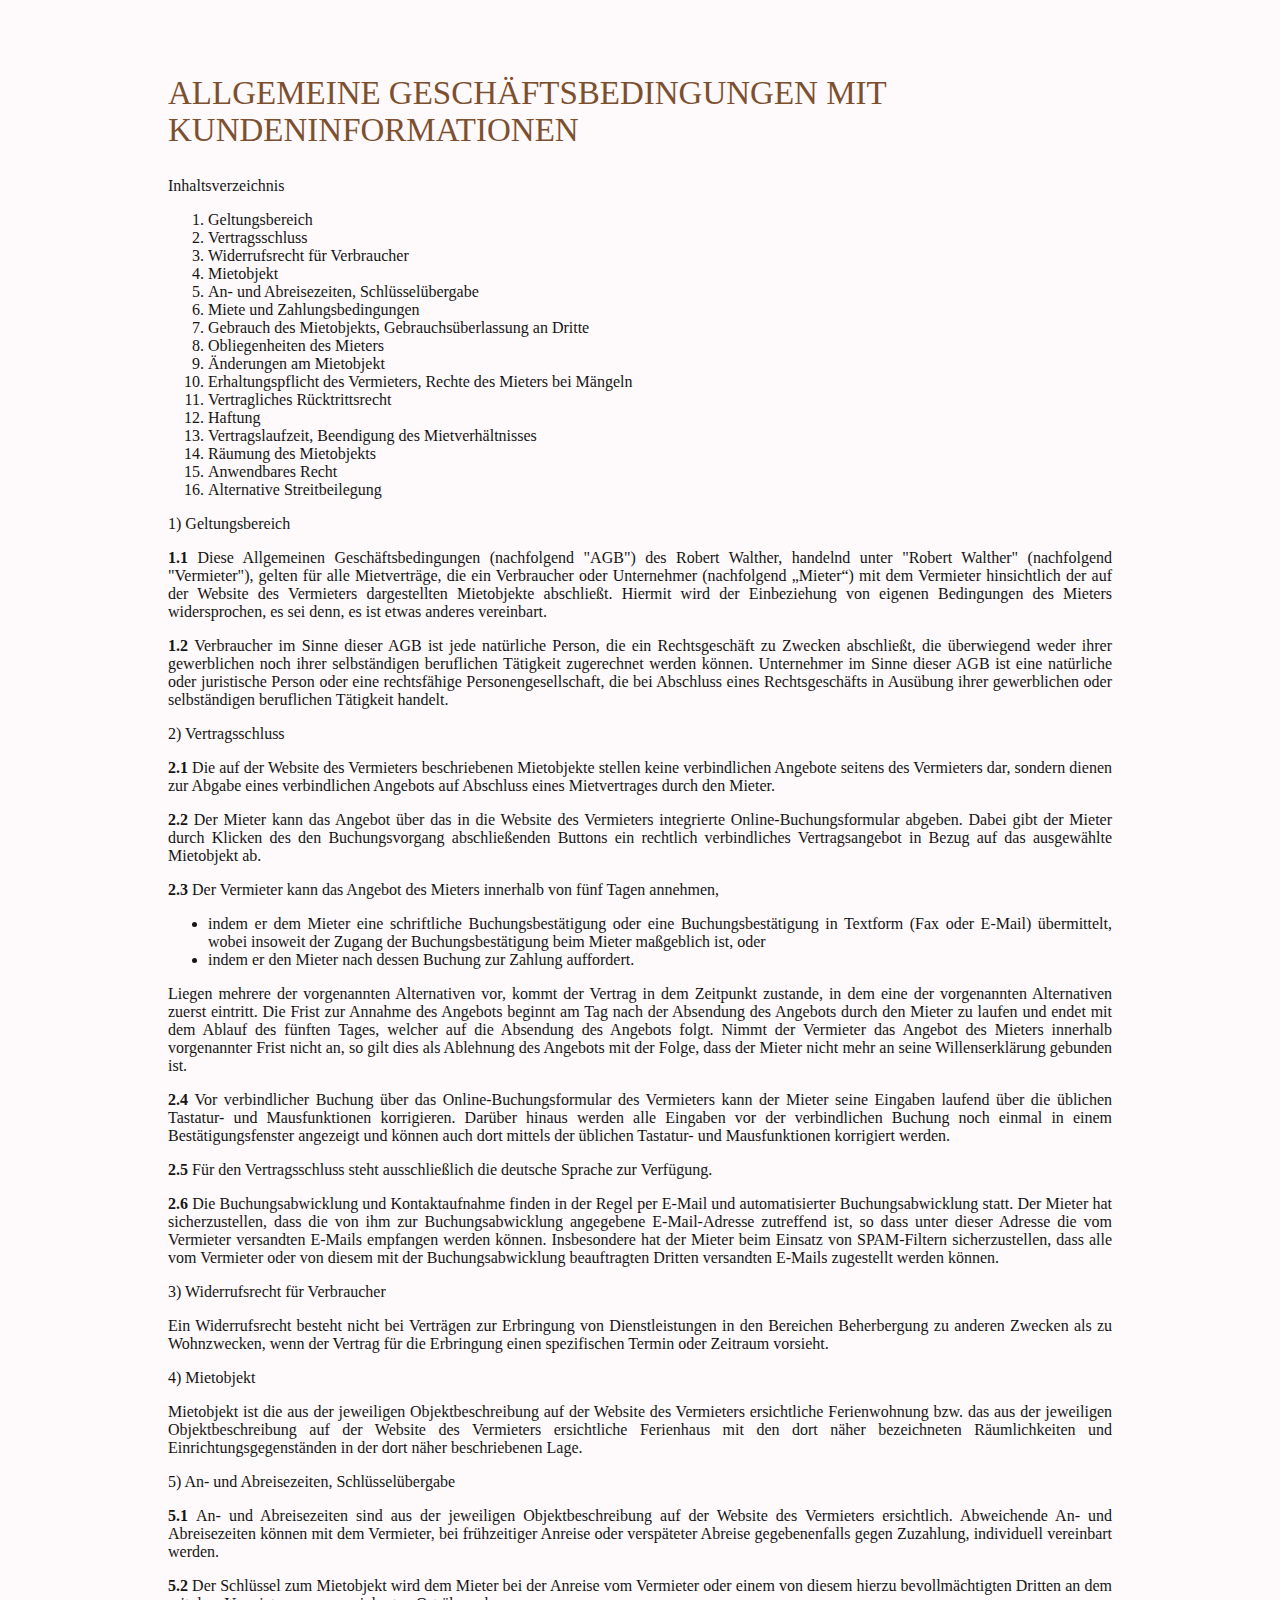
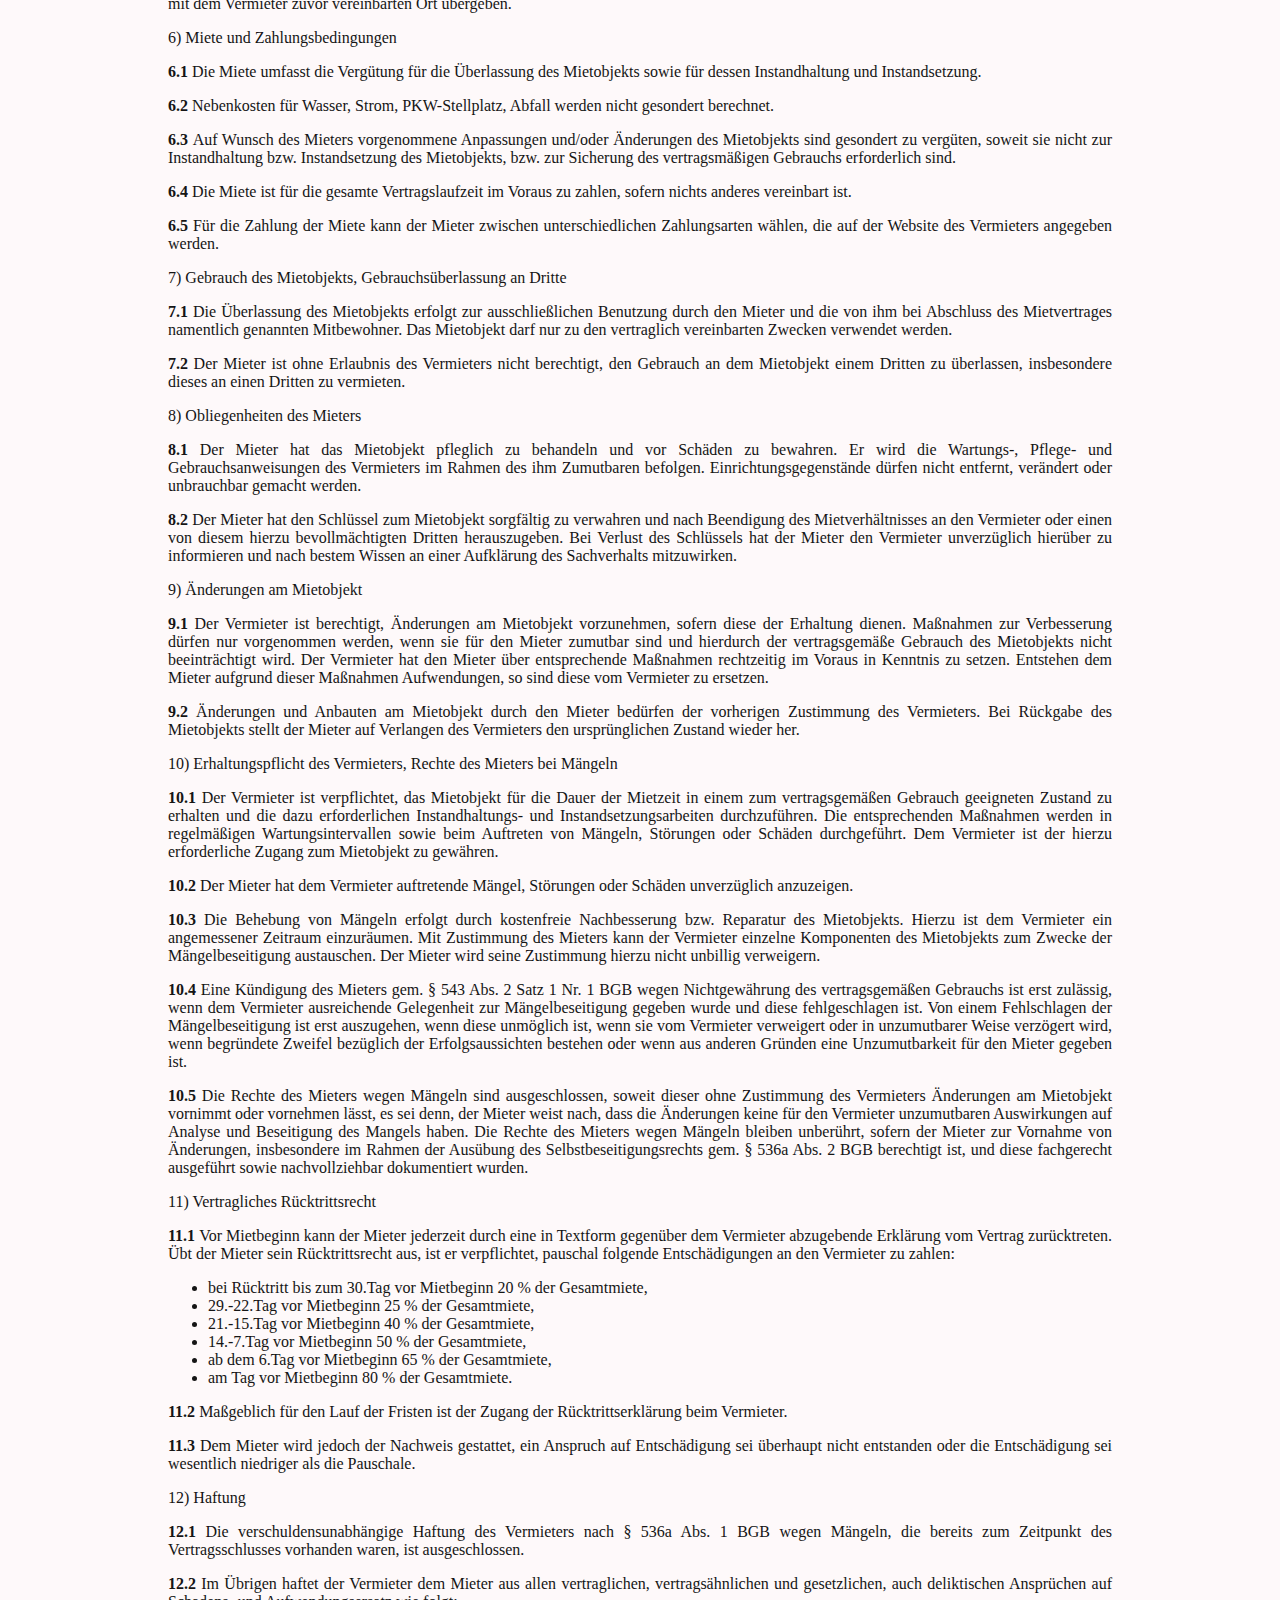
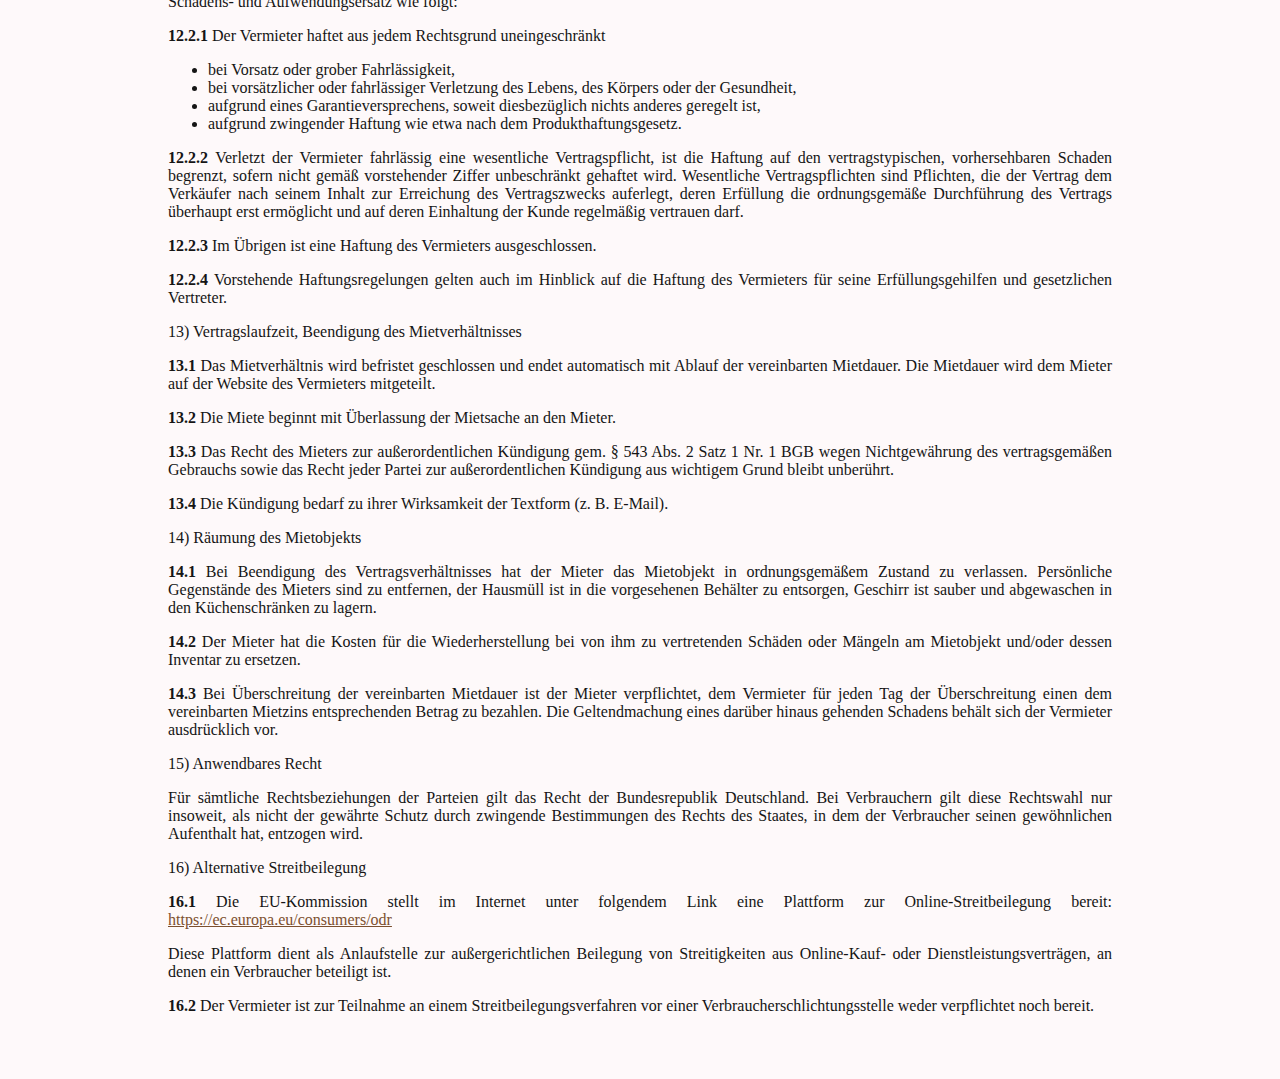
==== AGB.html @ 433ab7f6 "Add files via upload" ====
<!DOCTYPE html>
<html lang="de">
    <head>
        <title data-rh="true">AGB</title>
                        
        <style>.jss17{position:relative;box-sizing:border-box;padding-top:16px;padding-left:8px;padding-right:8px;padding-bottom:16px}.jss17:empty{padding-top:0;padding-left:0;padding-right:0;padding-bottom:0}@media (max-width:767.95px){.jss19{flex-grow:0;max-width:8.333333%;flex-basis:8.333333%}}@media (max-width:767.95px){.jss20{flex-grow:0;max-width:16.666667%;flex-basis:16.666667%}}@media (max-width:767.95px){.jss21{flex-grow:0;max-width:25%;flex-basis:25%}}@media (max-width:767.95px){.jss22{flex-grow:0;max-width:33.333333%;flex-basis:33.333333%}}@media (max-width:767.95px){.jss23{flex-grow:0;max-width:41.666667%;flex-basis:41.666667%}}@media (max-width:767.95px){.jss24{flex-grow:0;max-width:50%;flex-basis:50%}}@media (max-width:767.95px){.jss25{flex-grow:0;max-width:58.333333%;flex-basis:58.333333%}}@media (max-width:767.95px){.jss26{flex-grow:0;max-width:66.666667%;flex-basis:66.666667%}}@media (max-width:767.95px){.jss27{flex-grow:0;max-width:75%;flex-basis:75%}}@media (max-width:767.95px){.jss28{flex-grow:0;max-width:83.333333%;flex-basis:83.333333%}}@media (max-width:767.95px){.jss29{flex-grow:0;max-width:91.666667%;flex-basis:91.666667%}}@media (max-width:767.95px){.jss30{flex-grow:0;max-width:100%;flex-basis:100%}}@media (min-width:768px) and (max-width:1023.95px){.jss31{flex-grow:0;max-width:8.333333%;flex-basis:8.333333%}}@media (min-width:768px) and (max-width:1023.95px){.jss32{flex-grow:0;max-width:16.666667%;flex-basis:16.666667%}}@media (min-width:768px) and (max-width:1023.95px){.jss33{flex-grow:0;max-width:25%;flex-basis:25%}}@media (min-width:768px) and (max-width:1023.95px){.jss34{flex-grow:0;max-width:33.333333%;flex-basis:33.333333%}}@media (min-width:768px) and (max-width:1023.95px){.jss35{flex-grow:0;max-width:41.666667%;flex-basis:41.666667%}}@media (min-width:768px) and (max-width:1023.95px){.jss36{flex-grow:0;max-width:50%;flex-basis:50%}}@media (min-width:768px) and (max-width:1023.95px){.jss37{flex-grow:0;max-width:58.333333%;flex-basis:58.333333%}}@media (min-width:768px) and (max-width:1023.95px){.jss38{flex-grow:0;max-width:66.666667%;flex-basis:66.666667%}}@media (min-width:768px) and (max-width:1023.95px){.jss39{flex-grow:0;max-width:75%;flex-basis:75%}}@media (min-width:768px) and (max-width:1023.95px){.jss40{flex-grow:0;max-width:83.333333%;flex-basis:83.333333%}}@media (min-width:768px) and (max-width:1023.95px){.jss41{flex-grow:0;max-width:91.666667%;flex-basis:91.666667%}}@media (min-width:768px) and (max-width:1023.95px){.jss42{flex-grow:0;max-width:100%;flex-basis:100%}}@media (min-width:1024px){.jss43{flex-grow:0;max-width:8.333333%;flex-basis:8.333333%}}@media (min-width:1024px){.jss44{flex-grow:0;max-width:16.666667%;flex-basis:16.666667%}}@media (min-width:1024px){.jss45{flex-grow:0;max-width:25%;flex-basis:25%}}@media (min-width:1024px){.jss46{flex-grow:0;max-width:33.333333%;flex-basis:33.333333%}}@media (min-width:1024px){.jss47{flex-grow:0;max-width:41.666667%;flex-basis:41.666667%}}@media (min-width:1024px){.jss48{flex-grow:0;max-width:50%;flex-basis:50%}}@media (min-width:1024px){.jss49{flex-grow:0;max-width:58.333333%;flex-basis:58.333333%}}@media (min-width:1024px){.jss50{flex-grow:0;max-width:66.666667%;flex-basis:66.666667%}}@media (min-width:1024px){.jss51{flex-grow:0;max-width:75%;flex-basis:75%}}@media (min-width:1024px){.jss52{flex-grow:0;max-width:83.333333%;flex-basis:83.333333%}}@media (min-width:1024px){.jss53{flex-grow:0;max-width:91.666667%;flex-basis:91.666667%}}@media (min-width:1024px){.jss54{flex-grow:0;max-width:100%;flex-basis:100%}}@media (min-width:0px) and (max-width:767.95px){.jss55{width:100%}}@media (min-width:0px) and (max-width:767.95px){.jss56{width:100%;margin-top:32px}}@media (min-width:768px) and (max-width:1023.95px){.jss56{margin-top:32px}}@media (min-width:0px) and (max-width:767.95px){.jss66{width:100%}}.jss68{display:flex;justify-content:center}@media (min-width:0px) and (max-width:767.95px){.jss68{width:100%;position:static}}@media (min-width:768px) and (max-width:1023.95px){.jss68{position:static}}@media (min-width:0px) and (max-width:767.95px){.jss103{width:100%}}@media (min-width:0px) and (max-width:767.95px){.jss109{width:100%}}@media (min-width:0px) and (max-width:767.95px){.jss112{width:100%}}.jss127{position:relative;box-sizing:border-box;padding-top:16px;padding-left:8px;padding-right:8px;padding-bottom:16px}.jss127:empty{padding-top:0;padding-left:0;padding-right:0;padding-bottom:0}@media (max-width:767.95px){.jss129{flex-grow:0;max-width:8.333333%;flex-basis:8.333333%}}@media (max-width:767.95px){.jss130{flex-grow:0;max-width:16.666667%;flex-basis:16.666667%}}@media (max-width:767.95px){.jss131{flex-grow:0;max-width:25%;flex-basis:25%}}@media (max-width:767.95px){.jss132{flex-grow:0;max-width:33.333333%;flex-basis:33.333333%}}@media (max-width:767.95px){.jss133{flex-grow:0;max-width:41.666667%;flex-basis:41.666667%}}@media (max-width:767.95px){.jss134{flex-grow:0;max-width:50%;flex-basis:50%}}@media (max-width:767.95px){.jss135{flex-grow:0;max-width:58.333333%;flex-basis:58.333333%}}@media (max-width:767.95px){.jss136{flex-grow:0;max-width:66.666667%;flex-basis:66.666667%}}@media (max-width:767.95px){.jss137{flex-grow:0;max-width:75%;flex-basis:75%}}@media (max-width:767.95px){.jss138{flex-grow:0;max-width:83.333333%;flex-basis:83.333333%}}@media (max-width:767.95px){.jss139{flex-grow:0;max-width:91.666667%;flex-basis:91.666667%}}@media (max-width:767.95px){.jss140{flex-grow:0;max-width:100%;flex-basis:100%}}@media (min-width:768px) and (max-width:1023.95px){.jss141{flex-grow:0;max-width:8.333333%;flex-basis:8.333333%}}@media (min-width:768px) and (max-width:1023.95px){.jss142{flex-grow:0;max-width:16.666667%;flex-basis:16.666667%}}@media (min-width:768px) and (max-width:1023.95px){.jss143{flex-grow:0;max-width:25%;flex-basis:25%}}@media (min-width:768px) and (max-width:1023.95px){.jss144{flex-grow:0;max-width:33.333333%;flex-basis:33.333333%}}@media (min-width:768px) and (max-width:1023.95px){.jss145{flex-grow:0;max-width:41.666667%;flex-basis:41.666667%}}@media (min-width:768px) and (max-width:1023.95px){.jss146{flex-grow:0;max-width:50%;flex-basis:50%}}@media (min-width:768px) and (max-width:1023.95px){.jss147{flex-grow:0;max-width:58.333333%;flex-basis:58.333333%}}@media (min-width:768px) and (max-width:1023.95px){.jss148{flex-grow:0;max-width:66.666667%;flex-basis:66.666667%}}@media (min-width:768px) and (max-width:1023.95px){.jss149{flex-grow:0;max-width:75%;flex-basis:75%}}@media (min-width:768px) and (max-width:1023.95px){.jss150{flex-grow:0;max-width:83.333333%;flex-basis:83.333333%}}@media (min-width:768px) and (max-width:1023.95px){.jss151{flex-grow:0;max-width:91.666667%;flex-basis:91.666667%}}@media (min-width:768px) and (max-width:1023.95px){.jss152{flex-grow:0;max-width:100%;flex-basis:100%}}@media (min-width:1024px){.jss153{flex-grow:0;max-width:8.333333%;flex-basis:8.333333%}}@media (min-width:1024px){.jss154{flex-grow:0;max-width:16.666667%;flex-basis:16.666667%}}@media (min-width:1024px){.jss155{flex-grow:0;max-width:25%;flex-basis:25%}}@media (min-width:1024px){.jss156{flex-grow:0;max-width:33.333333%;flex-basis:33.333333%}}@media (min-width:1024px){.jss157{flex-grow:0;max-width:41.666667%;flex-basis:41.666667%}}@media (min-width:1024px){.jss158{flex-grow:0;max-width:50%;flex-basis:50%}}@media (min-width:1024px){.jss159{flex-grow:0;max-width:58.333333%;flex-basis:58.333333%}}@media (min-width:1024px){.jss160{flex-grow:0;max-width:66.666667%;flex-basis:66.666667%}}@media (min-width:1024px){.jss161{flex-grow:0;max-width:75%;flex-basis:75%}}@media (min-width:1024px){.jss162{flex-grow:0;max-width:83.333333%;flex-basis:83.333333%}}@media (min-width:1024px){.jss163{flex-grow:0;max-width:91.666667%;flex-basis:91.666667%}}@media (min-width:1024px){.jss164{flex-grow:0;max-width:100%;flex-basis:100%}}@media (min-width:0px) and (max-width:767.95px){.jss165{width:100%}}@media (min-width:0px) and (max-width:767.95px){.jss169{width:100%}}@media (min-width:0px) and (max-width:767.95px){.jss171{width:100%}}@media (min-width:0px) and (max-width:767.95px){.jss174{width:100%}}.jss8{width:100%;position:relative;box-sizing:border-box}.jss9{max-width:960px;margin-left:auto;margin-right:auto}@media screen and (min-width:1024){.jss9{max-width:976px}.jss10{left:-8px;width:calc(100% + 16px)}.jss11{padding-left:8px;padding-right:8px}}.jss12{display:block}.jss13{display:flex;flex-wrap:wrap}.jss11{padding-left:16px;padding-right:16px}.jss15{padding:16px}@media (min-width:0px) and (max-width:767.95px){.jss67{position:static}}@media (min-width:768px) and (max-width:1023.95px){.jss67{position:static}}.jss107{padding-top:32px;padding-bottom:32px}.jss118{width:100%;position:relative;box-sizing:border-box}.jss119{max-width:960px;margin-left:auto;margin-right:auto}@media screen and (min-width:1024){.jss119{max-width:976px}.jss120{left:-8px;width:calc(100% + 16px)}.jss121{padding-left:8px;padding-right:8px}}.jss122{display:block}.jss123{display:flex;flex-wrap:wrap}.jss121{padding-left:16px;padding-right:16px}.jss125{padding:16px}@media (min-width:0px) and (max-width:767.95px){.jss125{padding-bottom:48px}}@media (min-width:768px) and (max-width:1023.95px){.jss125{padding-bottom:48px}}.jss126{justify-content:center}.jss116{color:#151515;font-size:16px;word-wrap:break-word;font-family:Poppins;font-weight:400;overflow-wrap:break-word}.jss116 a{color:#7c502f}.jss176{color:#151515;font-size:16px;word-wrap:break-word;font-family:Poppins;font-weight:400;overflow-wrap:break-word}.jss176 a{color:#7c502f}.jss65 .theming-theme-accent1{color:#473e35}.jss65 .theming-theme-accent2{color:#574533}.jss65 .theming-theme-accent3{color:#7c502f}.jss65 .theming-theme-light{color:#ee7095}.jss65 .theming-theme-dark{color:#151515}.jss65 .theming-basic-Grey{color:#777}.jss65 .theming-basic-Red{color:#e0110c}.jss65 .theming-basic-Orange{color:#e96f05}.jss65 .theming-basic-Yellow{color:#bb9500}.jss65 .theming-basic-Green{color:#258d14}.jss65 .theming-basic-Cyan{color:#00a8c7}.jss65 .theming-basic-Blue{color:#1414c9}.jss65 .theming-basic-Purple{color:#941196}.jss177 .theming-theme-accent1{color:#473e35}.jss177 .theming-theme-accent2{color:#574533}.jss177 .theming-theme-accent3{color:#7c502f}.jss177 .theming-theme-light{color:#ee6790}.jss177 .theming-theme-dark{color:#151515}.jss177 .theming-basic-Grey{color:#777}.jss177 .theming-basic-Red{color:#e0110c}.jss177 .theming-basic-Orange{color:#e96f05}.jss177 .theming-basic-Yellow{color:#b59000}.jss177 .theming-basic-Green{color:#258d14}.jss177 .theming-basic-Cyan{color:#00a2c1}.jss177 .theming-basic-Blue{color:#1414c9}.jss177 .theming-basic-Purple{color:#941196}.jss64 h1{color:#7c502f;font-size:40px;word-wrap:break-word;font-family:Poppins;font-weight:400;overflow-wrap:break-word}.jss64 h2{color:#7c502f;font-size:33px;word-wrap:break-word;font-family:Poppins;font-weight:400;overflow-wrap:break-word}.jss64 h3{color:#7c502f;font-size:28px;word-wrap:break-word;font-family:Poppins;font-weight:400;overflow-wrap:break-word}.jss64 h4{color:#7c502f;font-size:23px;word-wrap:break-word;font-family:Poppins;font-weight:400;overflow-wrap:break-word}.jss64 h5{color:#151515;font-size:19px;word-wrap:break-word;font-family:Poppins;font-weight:400;overflow-wrap:break-word}.jss64 h6{color:#151515;font-size:16px;word-wrap:break-word;font-family:Poppins;font-weight:400;overflow-wrap:break-word}.jss64 a{color:#7c502f}.jss60{height:0;overflow:hidden;box-sizing:content-box}.jss60 .jss62{display:block}.jss60 .jss62 img{border:none}.jss61{display:block}.jss62{text-decoration:none}.jss63{width:100%;display:block}.jss70{display:flex;font-size:16px;word-wrap:break-word;align-items:center;font-family:Poppins;font-weight:400;overflow-wrap:break-word;justify-content:center}@media (min-width:1024px){.jss71{display:none}.jss72{display:none}.jss73{display:flex}.jss74{display:none}.jss75{overflow:hidden;max-width:300px;white-space:nowrap;text-overflow:ellipsis}}.jss73{margin:0;padding:0;flex-wrap:wrap;align-items:center;list-style-type:none}.jss73 a{color:inherit;cursor:pointer;text-decoration:none}.jss76{right:0;bottom:0;margin:0;display:none;padding:24px;z-index:1300;position:absolute;transform:translate(0,100%);box-shadow:0 5px 6px -3px rgba(0,0,0,.1),0 9px 12px 1px rgba(0,0,0,.06),0 3px 16px 2px rgba(0,0,0,.04);max-height:500px;overflow-y:auto;text-align:center;list-style-type:none;background-color:#fef9fa}.jss76 .jss75{padding:0;margin-bottom:4px}.jss76 .jss75 a{display:block;padding:12px}.jss77{position:relative}.jss77.jss75{overflow:visible}.jss77:hover .jss76{display:block}.jss78{fill:currentColor;color:inherit;cursor:pointer;padding-left:16px;padding-right:16px}.jss79{vertical-align:middle}.jss75{color:#151515;border-color:transparent;border-style:solid;border-width:2px;margin-right:8px}.jss75 a{display:block;padding:8px 10px}.jss83{border-radius:0}.jss84{border-radius:4px}.jss85{border-radius:100px}.jss86{font-size:18px}.jss86 .jss79{height:18px}.jss87{font-size:16px}.jss87 .jss79{height:16px}.jss88{font-size:14px}.jss88 .jss79{height:14px}@media (max-width:1023.95px){.jss70{display:block;position:relative;margin-top:-16px}.jss74{width:0}.jss73{display:none;background:#fef9fa;text-align:center}.jss73 .jss75{width:100%;border:none;margin:0;padding:0}.jss73 a{width:inherit;display:inline-block;padding:12px;word-break:break-all;line-height:20px}.jss78{display:none!important}.jss76{left:0;display:block;padding:0;position:static;transform:none;box-shadow:none;max-height:unset}.jss72{top:16px;right:0;width:24px;height:24px;display:block;z-index:201;position:absolute}.jss90 .jss71:checked+.jss72+.jss73{width:calc(100% + 32px);margin:12px -16px;position:static;box-shadow:0 12px 12px -12px rgba(0,0,0,.4),0 2px 6px 0 rgba(0,0,0,.4);padding-top:32px;padding-bottom:32px}.jss90 .jss71:checked+.jss72+.jss73+.jss74{display:none}.jss90 .jss71 .jss74{display:none}.jss71{top:16px;right:0;width:24px;cursor:pointer;height:24px;margin:0;display:block;opacity:0;z-index:202;position:absolute}.jss71:checked+.jss72+.jss73{left:0;width:100%;display:block;padding:64px 0;z-index:200;position:fixed;box-shadow:0 12px 12px -12px rgba(0,0,0,.4);max-height:568px;overflow-y:auto;margin-bottom:-16px}.jss71:checked+.jss72+.jss73+.jss74{top:0;left:0;width:100%;height:100%;display:block;z-index:199;position:fixed;background:linear-gradient(to bottom,rgba(0,0,0,0) 0,rgba(0,0,0,0) 20%,rgba(0,0,0,.4) 20%,rgba(0,0,0,.4) 100%)}.jss71:checked+.jss72 .jss94{display:none}.jss71:checked+.jss72 .jss93{display:block}.jss91{fill:#151515;cursor:pointer}.jss92{width:24px;height:24px;position:relative}.jss93{display:none}}.jss95:hover{background-color:rgba(87,69,51,.1)}.jss96:hover{border-color:rgba(87,69,51,.1)}.jss97:hover{border-radius:0;background-color:rgba(87,69,51,.05)}.jss98.jss97{color:#574533;border-radius:0;border-bottom-color:#574533}.jss98.jss96{border-color:#574533}.jss98.jss95{color:#fef9fa;background-color:#574533}.jss98.jss96>a{color:#574533}.jss57{position:relative;max-width:100%}@media (min-width:0px) and (max-width:767.95px){.jss69{top:32px;right:32px;position:absolute}}@media (min-width:768px) and (max-width:1023.95px){.jss69{top:32px;right:32px;position:absolute}}.jss99{margin-right:16px}.jss100{padding-top:2px;margin-right:16px}@media (min-width:0px) and (max-width:767.95px){.jss104{display:none}}@media (min-width:768px) and (max-width:1023.95px){.jss104{display:none}}.jss166{position:relative;max-width:100%}.jss7+.jss2 .jss3{margin-top:0;padding-top:0}.jss7+.jss2 .jss3:before{top:0;left:0;right:0;height:0;content:"";position:absolute;background:linear-gradient(to bottom,rgba(0,0,0,.07) 0,rgba(0,0,0,0) 100%)}.jss106+.jss2 .jss3{margin-top:0;padding-top:0}.jss106+.jss2 .jss3:before{top:0;left:0;right:0;height:0;content:"";position:absolute;background:linear-gradient(to bottom,rgba(0,0,0,.07) 0,rgba(0,0,0,0) 100%)}.jss117+.jss2 .jss3{margin-top:0;padding-top:0}.jss117+.jss2 .jss3:before{top:0;left:0;right:0;height:0;content:"";position:absolute;background:linear-gradient(to bottom,rgba(0,0,0,.07) 0,rgba(0,0,0,0) 100%)}.jss2{position:relative;padding-top:.1px}.jss3{top:0;left:0;right:0;bottom:0;position:absolute}.jss4{position:relative;min-height:40px}@supports (-ms-ime-align:auto) and (-webkit-mask:url()){.jss5{background-attachment:scroll!important}}.jss1{color:#151515;z-index:1;position:relative;background-color:#fef9fa}@font-face{src:url(/-_-/common/fonts/Poppins-latin_latin-ext-regular.eot);src:local("Poppins Regular"),local("Poppins-Regular");src:url(/-_-/common/fonts/Poppins-latin_latin-ext-regular.eot?#iefix) format("embedded-opentype");src:url(/-_-/common/fonts/Poppins-latin_latin-ext-regular.woff2) format("woff2");src:url(/-_-/common/fonts/Poppins-latin_latin-ext-regular.woff) format("woff");src:url(/-_-/common/fonts/Poppins-latin_latin-ext-regular.ttf) format("truetype");src:url(/-_-/common/fonts/Poppins-latin_latin-ext-regular.svg#Poppins) format("svg");font-family:Poppins;font-style:normal;font-weight:400;src:url(/-_-/common/fonts/Poppins-latin_latin-ext-regular.woff) format("woff")}@font-face{src:url(/-_-/common/fonts/Poppins-latin_latin-ext-italic.eot);src:local("Poppins Italic"),local("Poppins-Italic");src:url(/-_-/common/fonts/Poppins-latin_latin-ext-italic.eot?#iefix) format("embedded-opentype");src:url(/-_-/common/fonts/Poppins-latin_latin-ext-italic.woff2) format("woff2");src:url(/-_-/common/fonts/Poppins-latin_latin-ext-italic.woff) format("woff");src:url(/-_-/common/fonts/Poppins-latin_latin-ext-italic.ttf) format("truetype");src:url(/-_-/common/fonts/Poppins-latin_latin-ext-italic.svg#Poppins) format("svg");font-family:Poppins;font-style:italic;font-weight:400;src:url(/-_-/common/fonts/Poppins-latin_latin-ext-italic.woff) format("woff")}@font-face{src:url(/-_-/common/fonts/Poppins-latin_latin-ext-500.eot);src:local("Poppins Medium"),local("Poppins-Medium");src:url(/-_-/common/fonts/Poppins-latin_latin-ext-500.eot?#iefix) format("embedded-opentype");src:url(/-_-/common/fonts/Poppins-latin_latin-ext-500.woff2) format("woff2");src:url(/-_-/common/fonts/Poppins-latin_latin-ext-500.woff) format("woff");src:url(/-_-/common/fonts/Poppins-latin_latin-ext-500.ttf) format("truetype");src:url(/-_-/common/fonts/Poppins-latin_latin-ext-500.svg#Poppins) format("svg");font-family:Poppins;font-style:normal;font-weight:500;src:url(/-_-/common/fonts/Poppins-latin_latin-ext-500.woff) format("woff")}@font-face{src:url(/-_-/common/fonts/Poppins-latin_latin-ext-700.eot);src:local("Poppins Bold"),local("Poppins-Bold");src:url(/-_-/common/fonts/Poppins-latin_latin-ext-700.eot?#iefix) format("embedded-opentype");src:url(/-_-/common/fonts/Poppins-latin_latin-ext-700.woff2) format("woff2");src:url(/-_-/common/fonts/Poppins-latin_latin-ext-700.woff) format("woff");src:url(/-_-/common/fonts/Poppins-latin_latin-ext-700.ttf) format("truetype");src:url(/-_-/common/fonts/Poppins-latin_latin-ext-700.svg#Poppins) format("svg");font-family:Poppins;font-style:normal;font-weight:700;src:url(/-_-/common/fonts/Poppins-latin_latin-ext-700.woff) format("woff")}@font-face{src:url(/-_-/common/fonts/Poppins-latin_latin-ext-500italic.eot);src:local("Poppins MediumItalic"),local("Poppins-MediumItalic");src:url(/-_-/common/fonts/Poppins-latin_latin-ext-500italic.eot?#iefix) format("embedded-opentype");src:url(/-_-/common/fonts/Poppins-latin_latin-ext-500italic.woff2) format("woff2");src:url(/-_-/common/fonts/Poppins-latin_latin-ext-500italic.woff) format("woff");src:url(/-_-/common/fonts/Poppins-latin_latin-ext-500italic.ttf) format("truetype");src:url(/-_-/common/fonts/Poppins-latin_latin-ext-500italic.svg#Poppins) format("svg");font-family:Poppins;font-style:italic;font-weight:500;src:url(/-_-/common/fonts/Poppins-latin_latin-ext-500italic.woff) format("woff")}@font-face{src:url(/-_-/common/fonts/Poppins-latin_latin-ext-700italic.eot);src:local("Poppins BoldItalic"),local("Poppins-BoldItalic");src:url(/-_-/common/fonts/Poppins-latin_latin-ext-700italic.eot?#iefix) format("embedded-opentype");src:url(/-_-/common/fonts/Poppins-latin_latin-ext-700italic.woff2) format("woff2");src:url(/-_-/common/fonts/Poppins-latin_latin-ext-700italic.woff) format("woff");src:url(/-_-/common/fonts/Poppins-latin_latin-ext-700italic.ttf) format("truetype");src:url(/-_-/common/fonts/Poppins-latin_latin-ext-700italic.svg#Poppins) format("svg");font-family:Poppins;font-style:italic;font-weight:700;src:url(/-_-/common/fonts/Poppins-latin_latin-ext-700italic.woff) format("woff")}@font-face{src:url(/-_-/common/fonts/Poppins-latin_latin-ext-regular.eot);src:local("Poppins Regular"),local("Poppins-Regular");src:url(/-_-/common/fonts/Poppins-latin_latin-ext-regular.eot?#iefix) format("embedded-opentype");src:url(/-_-/common/fonts/Poppins-latin_latin-ext-regular.woff2) format("woff2");src:url(/-_-/common/fonts/Poppins-latin_latin-ext-regular.woff) format("woff");src:url(/-_-/common/fonts/Poppins-latin_latin-ext-regular.ttf) format("truetype");src:url(/-_-/common/fonts/Poppins-latin_latin-ext-regular.svg#Poppins) format("svg");font-family:Poppins;font-style:normal;font-weight:400;src:url(/-_-/common/fonts/Poppins-latin_latin-ext-regular.woff) format("woff")}@font-face{src:url(/-_-/common/fonts/Poppins-latin_latin-ext-italic.eot);src:local("Poppins Italic"),local("Poppins-Italic");src:url(/-_-/common/fonts/Poppins-latin_latin-ext-italic.eot?#iefix) format("embedded-opentype");src:url(/-_-/common/fonts/Poppins-latin_latin-ext-italic.woff2) format("woff2");src:url(/-_-/common/fonts/Poppins-latin_latin-ext-italic.woff) format("woff");src:url(/-_-/common/fonts/Poppins-latin_latin-ext-italic.ttf) format("truetype");src:url(/-_-/common/fonts/Poppins-latin_latin-ext-italic.svg#Poppins) format("svg");font-family:Poppins;font-style:italic;font-weight:400;src:url(/-_-/common/fonts/Poppins-latin_latin-ext-italic.woff) format("woff")}@font-face{src:url(/-_-/common/fonts/Poppins-latin_latin-ext-500.eot);src:local("Poppins Medium"),local("Poppins-Medium");src:url(/-_-/common/fonts/Poppins-latin_latin-ext-500.eot?#iefix) format("embedded-opentype");src:url(/-_-/common/fonts/Poppins-latin_latin-ext-500.woff2) format("woff2");src:url(/-_-/common/fonts/Poppins-latin_latin-ext-500.woff) format("woff");src:url(/-_-/common/fonts/Poppins-latin_latin-ext-500.ttf) format("truetype");src:url(/-_-/common/fonts/Poppins-latin_latin-ext-500.svg#Poppins) format("svg");font-family:Poppins;font-style:normal;font-weight:500;src:url(/-_-/common/fonts/Poppins-latin_latin-ext-500.woff) format("woff")}@font-face{src:url(/-_-/common/fonts/Poppins-latin_latin-ext-700.eot);src:local("Poppins Bold"),local("Poppins-Bold");src:url(/-_-/common/fonts/Poppins-latin_latin-ext-700.eot?#iefix) format("embedded-opentype");src:url(/-_-/common/fonts/Poppins-latin_latin-ext-700.woff2) format("woff2");src:url(/-_-/common/fonts/Poppins-latin_latin-ext-700.woff) format("woff");src:url(/-_-/common/fonts/Poppins-latin_latin-ext-700.ttf) format("truetype");src:url(/-_-/common/fonts/Poppins-latin_latin-ext-700.svg#Poppins) format("svg");font-family:Poppins;font-style:normal;font-weight:700;src:url(/-_-/common/fonts/Poppins-latin_latin-ext-700.woff) format("woff")}@font-face{src:url(/-_-/common/fonts/Poppins-latin_latin-ext-500italic.eot);src:local("Poppins MediumItalic"),local("Poppins-MediumItalic");src:url(/-_-/common/fonts/Poppins-latin_latin-ext-500italic.eot?#iefix) format("embedded-opentype");src:url(/-_-/common/fonts/Poppins-latin_latin-ext-500italic.woff2) format("woff2");src:url(/-_-/common/fonts/Poppins-latin_latin-ext-500italic.woff) format("woff");src:url(/-_-/common/fonts/Poppins-latin_latin-ext-500italic.ttf) format("truetype");src:url(/-_-/common/fonts/Poppins-latin_latin-ext-500italic.svg#Poppins) format("svg");font-family:Poppins;font-style:italic;font-weight:500;src:url(/-_-/common/fonts/Poppins-latin_latin-ext-500italic.woff) format("woff")}@font-face{src:url(/-_-/common/fonts/Poppins-latin_latin-ext-700italic.eot);src:local("Poppins BoldItalic"),local("Poppins-BoldItalic");src:url(/-_-/common/fonts/Poppins-latin_latin-ext-700italic.eot?#iefix) format("embedded-opentype");src:url(/-_-/common/fonts/Poppins-latin_latin-ext-700italic.woff2) format("woff2");src:url(/-_-/common/fonts/Poppins-latin_latin-ext-700italic.woff) format("woff");src:url(/-_-/common/fonts/Poppins-latin_latin-ext-700italic.ttf) format("truetype");src:url(/-_-/common/fonts/Poppins-latin_latin-ext-700italic.svg#Poppins) format("svg");font-family:Poppins;font-style:italic;font-weight:700;src:url(/-_-/common/fonts/Poppins-latin_latin-ext-700italic.woff) format("woff")}html{box-sizing:border-box;-webkit-font-smoothing:antialiased;-moz-osx-font-smoothing:grayscale}*,::after,::before{box-sizing:inherit}b,strong{font-weight:bolder}body{margin:0}img{display:inline-block;max-width:100%}</style>
        
    </head>
    <body data-ta="SA7HQwaNa4C9B6shjtw/mWQTBPiReCipxqCXo67bMmc=" tabIndex="0">
        <div id="root"><div class="jss1"><div data-zone-type="content" class="jss2 jss6 jss106" data-shape="rectangle"><div style="z-index:97" class="jss3 jss5" data-styled-section-id="f9a98613-ff4e-40a4-b947-b3ee3d11ad12"></div><div style="z-index:97" class="jss4"><div class="jss8 jss12 jss11 jss14 jss107" data-top-level="true"><div class="jss8 jss13 jss9 jss14 jss108"><div class="jss17 jss30 jss42 jss54 jss18 jss109"></div></div><div class="jss8 jss13 jss9 jss14 jss111"><div class="jss17 jss30 jss42 jss54 jss18 jss112"><div class="jss57 jss58 jss113"><div class="jss64 jss65"><div><h2>ALLGEMEINE GESCHÄFTSBEDINGUNGEN MIT KUNDENINFORMATIONEN</h2></div></div></div><div class="jss57 jss58 jss115"><div class="jss116 jss65"><div><p>Inhaltsverzeichnis</p><ol><li style="text-align:justify;">Geltungsbereich</li><li style="text-align:justify;">Vertragsschluss</li><li style="text-align:justify;">Widerrufsrecht für Verbraucher</li><li style="text-align:justify;">Mietobjekt</li><li style="text-align:justify;">An- und Abreisezeiten, Schlüsselübergabe</li><li style="text-align:justify;">Miete und Zahlungsbedingungen</li><li style="text-align:justify;">Gebrauch des Mietobjekts, Gebrauchsüberlassung an Dritte</li><li style="text-align:justify;">Obliegenheiten des Mieters</li><li style="text-align:justify;">Änderungen am Mietobjekt</li><li style="text-align:justify;">Erhaltungspflicht des Vermieters, Rechte des Mieters bei Mängeln</li><li style="text-align:justify;">Vertragliches Rücktrittsrecht</li><li style="text-align:justify;">Haftung</li><li style="text-align:justify;">Vertragslaufzeit, Beendigung des Mietverhältnisses</li><li style="text-align:justify;">Räumung des Mietobjekts</li><li style="text-align:justify;">Anwendbares Recht</li><li style="text-align:justify;">Alternative Streitbeilegung</li></ol><p>1) Geltungsbereich</p><p style="text-align:justify;"><strong>1.1</strong>&nbsp;Diese Allgemeinen Geschäftsbedingungen (nachfolgend "AGB") des Robert Walther, handelnd unter "Robert Walther" (nachfolgend "Vermieter"), gelten für alle Mietverträge, die ein Verbraucher oder Unternehmer (nachfolgend „Mieter“) mit dem Vermieter hinsichtlich der auf der Website des Vermieters dargestellten Mietobjekte abschließt. Hiermit wird der Einbeziehung von eigenen Bedingungen des Mieters widersprochen, es sei denn, es ist etwas anderes vereinbart.</p><p style="text-align:justify;"><strong>1.2</strong>&nbsp;Verbraucher im Sinne dieser AGB ist jede natürliche Person, die ein Rechtsgeschäft zu Zwecken abschließt, die überwiegend weder ihrer gewerblichen noch ihrer selbständigen beruflichen Tätigkeit zugerechnet werden können. Unternehmer im Sinne dieser AGB ist eine natürliche oder juristische Person oder eine rechtsfähige Personengesellschaft, die bei Abschluss eines Rechtsgeschäfts in Ausübung ihrer gewerblichen oder selbständigen beruflichen Tätigkeit handelt.</p><p>2) Vertragsschluss</p><p style="text-align:justify;"><strong>2.1</strong>&nbsp;Die auf der Website des Vermieters beschriebenen Mietobjekte stellen keine verbindlichen Angebote seitens des Vermieters dar, sondern dienen zur Abgabe eines verbindlichen Angebots auf Abschluss eines Mietvertrages durch den Mieter.</p><p style="text-align:justify;"><strong>2.2</strong>&nbsp;Der Mieter kann das Angebot über das in die Website des Vermieters integrierte Online-Buchungsformular abgeben. Dabei gibt der Mieter durch Klicken des den Buchungsvorgang abschließenden Buttons ein rechtlich verbindliches Vertragsangebot in Bezug auf das ausgewählte Mietobjekt ab.</p><p style="text-align:justify;"><strong>2.3</strong>&nbsp;Der Vermieter kann das Angebot des Mieters innerhalb von fünf Tagen annehmen,</p><ul><li style="text-align:justify;">indem er dem Mieter eine schriftliche Buchungsbestätigung oder eine Buchungsbestätigung in Textform (Fax oder E-Mail) übermittelt, wobei insoweit der Zugang der Buchungsbestätigung beim Mieter maßgeblich ist, oder</li><li style="text-align:justify;">indem er den Mieter nach dessen Buchung zur Zahlung auffordert.</li></ul><p style="text-align:justify;">Liegen mehrere der vorgenannten Alternativen vor, kommt der Vertrag in dem Zeitpunkt zustande, in dem eine der vorgenannten Alternativen zuerst eintritt. Die Frist zur Annahme des Angebots beginnt am Tag nach der Absendung des Angebots durch den Mieter zu laufen und endet mit dem Ablauf des fünften Tages, welcher auf die Absendung des Angebots folgt. Nimmt der Vermieter das Angebot des Mieters innerhalb vorgenannter Frist nicht an, so gilt dies als Ablehnung des Angebots mit der Folge, dass der Mieter nicht mehr an seine Willenserklärung gebunden ist.</p><p style="text-align:justify;"><strong>2.4</strong>&nbsp;Vor verbindlicher Buchung über das Online-Buchungsformular des Vermieters kann der Mieter seine Eingaben laufend über die üblichen Tastatur- und Mausfunktionen korrigieren. Darüber hinaus werden alle Eingaben vor der verbindlichen Buchung noch einmal in einem Bestätigungsfenster angezeigt und können auch dort mittels der üblichen Tastatur- und Mausfunktionen korrigiert werden.</p><p style="text-align:justify;"><strong>2.5</strong>&nbsp;Für den Vertragsschluss steht ausschließlich die deutsche Sprache zur Verfügung.</p><p style="text-align:justify;"><strong>2.6</strong>&nbsp;Die Buchungsabwicklung und Kontaktaufnahme finden in der Regel per E-Mail und automatisierter Buchungsabwicklung statt. Der Mieter hat sicherzustellen, dass die von ihm zur Buchungsabwicklung angegebene E-Mail-Adresse zutreffend ist, so dass unter dieser Adresse die vom Vermieter versandten E-Mails empfangen werden können. Insbesondere hat der Mieter beim Einsatz von SPAM-Filtern sicherzustellen, dass alle vom Vermieter oder von diesem mit der Buchungsabwicklung beauftragten Dritten versandten E-Mails zugestellt werden können.</p><p>3) Widerrufsrecht für Verbraucher</p><p style="text-align:justify;">Ein Widerrufsrecht besteht nicht bei Verträgen zur Erbringung von Dienstleistungen in den Bereichen Beherbergung zu anderen Zwecken als zu Wohnzwecken, wenn der Vertrag für die Erbringung einen spezifischen Termin oder Zeitraum vorsieht.</p><p>4) Mietobjekt</p><p style="text-align:justify;">Mietobjekt ist die aus der jeweiligen Objektbeschreibung auf der Website des Vermieters ersichtliche Ferienwohnung bzw. das aus der jeweiligen Objektbeschreibung auf der Website des Vermieters ersichtliche Ferienhaus mit den dort näher bezeichneten Räumlichkeiten und Einrichtungsgegenständen in der dort näher beschriebenen Lage.</p><p>5) An- und Abreisezeiten, Schlüsselübergabe</p><p style="text-align:justify;"><strong>5.1</strong>&nbsp;An- und Abreisezeiten sind aus der jeweiligen Objektbeschreibung auf der Website des Vermieters ersichtlich. Abweichende An- und Abreisezeiten können mit dem Vermieter, bei frühzeitiger Anreise oder verspäteter Abreise gegebenenfalls gegen Zuzahlung, individuell vereinbart werden.</p><p style="text-align:justify;"><strong>5.2</strong>&nbsp;Der Schlüssel zum Mietobjekt wird dem Mieter bei der Anreise vom Vermieter oder einem von diesem hierzu bevollmächtigten Dritten an dem mit dem Vermieter zuvor vereinbarten Ort übergeben.</p><p>6) Miete und Zahlungsbedingungen</p><p style="text-align:justify;"><strong>6.1</strong>&nbsp;Die Miete umfasst die Vergütung für die Überlassung des Mietobjekts sowie für dessen Instandhaltung und Instandsetzung.</p><p style="text-align:justify;"><strong>6.2</strong>&nbsp;Nebenkosten für Wasser, Strom, PKW-Stellplatz, Abfall werden nicht gesondert berechnet.</p><p style="text-align:justify;"><strong>6.3</strong>&nbsp;Auf Wunsch des Mieters vorgenommene Anpassungen und/oder Änderungen des Mietobjekts sind gesondert zu vergüten, soweit sie nicht zur Instandhaltung bzw. Instandsetzung des Mietobjekts, bzw. zur Sicherung des vertragsmäßigen Gebrauchs erforderlich sind.</p><p style="text-align:justify;"><strong>6.4</strong>&nbsp;Die Miete ist für die gesamte Vertragslaufzeit im Voraus zu zahlen, sofern nichts anderes vereinbart ist.</p><p style="text-align:justify;"><strong>6.5</strong>&nbsp;Für die Zahlung der Miete kann der Mieter zwischen unterschiedlichen Zahlungsarten wählen, die auf der Website des Vermieters angegeben werden.</p><p>7) Gebrauch des Mietobjekts, Gebrauchsüberlassung an Dritte</p><p style="text-align:justify;"><strong>7.1</strong>&nbsp;Die Überlassung des Mietobjekts erfolgt zur ausschließlichen Benutzung durch den Mieter und die von ihm bei Abschluss des Mietvertrages namentlich genannten Mitbewohner. Das Mietobjekt darf nur zu den vertraglich vereinbarten Zwecken verwendet werden.</p><p style="text-align:justify;"><strong>7.2</strong>&nbsp;Der Mieter ist ohne Erlaubnis des Vermieters nicht berechtigt, den Gebrauch an dem Mietobjekt einem Dritten zu überlassen, insbesondere dieses an einen Dritten zu vermieten.</p><p>8) Obliegenheiten des Mieters</p><p style="text-align:justify;"><strong>8.1</strong>&nbsp;Der Mieter hat das Mietobjekt pfleglich zu behandeln und vor Schäden zu bewahren. Er wird die Wartungs-, Pflege- und Gebrauchsanweisungen des Vermieters im Rahmen des ihm Zumutbaren befolgen. Einrichtungsgegenstände dürfen nicht entfernt, verändert oder unbrauchbar gemacht werden.</p><p style="text-align:justify;"><strong>8.2</strong>&nbsp;Der Mieter hat den Schlüssel zum Mietobjekt sorgfältig zu verwahren und nach Beendigung des Mietverhältnisses an den Vermieter oder einen von diesem hierzu bevollmächtigten Dritten herauszugeben. Bei Verlust des Schlüssels hat der Mieter den Vermieter unverzüglich hierüber zu informieren und nach bestem Wissen an einer Aufklärung des Sachverhalts mitzuwirken.</p><p>9) Änderungen am Mietobjekt</p><p style="text-align:justify;"><strong>9.1</strong>&nbsp;Der Vermieter ist berechtigt, Änderungen am Mietobjekt vorzunehmen, sofern diese der Erhaltung dienen. Maßnahmen zur Verbesserung dürfen nur vorgenommen werden, wenn sie für den Mieter zumutbar sind und hierdurch der vertragsgemäße Gebrauch des Mietobjekts nicht beeinträchtigt wird. Der Vermieter hat den Mieter über entsprechende Maßnahmen rechtzeitig im Voraus in Kenntnis zu setzen. Entstehen dem Mieter aufgrund dieser Maßnahmen Aufwendungen, so sind diese vom Vermieter zu ersetzen.</p><p style="text-align:justify;"><strong>9.2</strong>&nbsp;Änderungen und Anbauten am Mietobjekt durch den Mieter bedürfen der vorherigen Zustimmung des Vermieters. Bei Rückgabe des Mietobjekts stellt der Mieter auf Verlangen des Vermieters den ursprünglichen Zustand wieder her.</p><p>10) Erhaltungspflicht des Vermieters, Rechte des Mieters bei Mängeln</p><p style="text-align:justify;"><strong>10.1</strong>&nbsp;Der Vermieter ist verpflichtet, das Mietobjekt für die Dauer der Mietzeit in einem zum vertragsgemäßen Gebrauch geeigneten Zustand zu erhalten und die dazu erforderlichen Instandhaltungs- und Instandsetzungsarbeiten durchzuführen. Die entsprechenden Maßnahmen werden in regelmäßigen Wartungsintervallen sowie beim Auftreten von Mängeln, Störungen oder Schäden durchgeführt. Dem Vermieter ist der hierzu erforderliche Zugang zum Mietobjekt zu gewähren.</p><p style="text-align:justify;"><strong>10.2</strong>&nbsp;Der Mieter hat dem Vermieter auftretende Mängel, Störungen oder Schäden unverzüglich anzuzeigen.</p><p style="text-align:justify;"><strong>10.3</strong>&nbsp;Die Behebung von Mängeln erfolgt durch kostenfreie Nachbesserung bzw. Reparatur des Mietobjekts. Hierzu ist dem Vermieter ein angemessener Zeitraum einzuräumen. Mit Zustimmung des Mieters kann der Vermieter einzelne Komponenten des Mietobjekts zum Zwecke der Mängelbeseitigung austauschen. Der Mieter wird seine Zustimmung hierzu nicht unbillig verweigern.</p><p style="text-align:justify;"><strong>10.4</strong>&nbsp;Eine Kündigung des Mieters gem. § 543 Abs. 2 Satz 1 Nr. 1 BGB wegen Nichtgewährung des vertragsgemäßen Gebrauchs ist erst zulässig, wenn dem Vermieter ausreichende Gelegenheit zur Mängelbeseitigung gegeben wurde und diese fehlgeschlagen ist. Von einem Fehlschlagen der Mängelbeseitigung ist erst auszugehen, wenn diese unmöglich ist, wenn sie vom Vermieter verweigert oder in unzumutbarer Weise verzögert wird, wenn begründete Zweifel bezüglich der Erfolgsaussichten bestehen oder wenn aus anderen Gründen eine Unzumutbarkeit für den Mieter gegeben ist.</p><p style="text-align:justify;"><strong>10.5</strong>&nbsp;Die Rechte des Mieters wegen Mängeln sind ausgeschlossen, soweit dieser ohne Zustimmung des Vermieters Änderungen am Mietobjekt vornimmt oder vornehmen lässt, es sei denn, der Mieter weist nach, dass die Änderungen keine für den Vermieter unzumutbaren Auswirkungen auf Analyse und Beseitigung des Mangels haben. Die Rechte des Mieters wegen Mängeln bleiben unberührt, sofern der Mieter zur Vornahme von Änderungen, insbesondere im Rahmen der Ausübung des Selbstbeseitigungsrechts gem. § 536a Abs. 2 BGB berechtigt ist, und diese fachgerecht ausgeführt sowie nachvollziehbar dokumentiert wurden.</p><p>11) Vertragliches Rücktrittsrecht</p><p style="text-align:justify;"><strong>11.1</strong>&nbsp;Vor Mietbeginn kann der Mieter jederzeit durch eine in Textform gegenüber dem Vermieter abzugebende Erklärung vom Vertrag zurücktreten. Übt der Mieter sein Rücktrittsrecht aus, ist er verpflichtet, pauschal folgende Entschädigungen an den Vermieter zu zahlen:</p><ul><li style="text-align:justify;">bei Rücktritt bis zum 30.Tag vor Mietbeginn 20 % der Gesamtmiete,</li><li style="text-align:justify;">29.-22.Tag vor Mietbeginn 25 % der Gesamtmiete,</li><li style="text-align:justify;">21.-15.Tag vor Mietbeginn 40 % der Gesamtmiete,</li><li style="text-align:justify;">14.-7.Tag vor Mietbeginn 50 % der Gesamtmiete,</li><li style="text-align:justify;">ab dem 6.Tag vor Mietbeginn 65 % der Gesamtmiete,</li><li style="text-align:justify;">am Tag vor Mietbeginn 80 % der Gesamtmiete.</li></ul><p style="text-align:justify;"><strong>11.2</strong>&nbsp;Maßgeblich für den Lauf der Fristen ist der Zugang der Rücktrittserklärung beim Vermieter.</p><p style="text-align:justify;"><strong>11.3</strong>&nbsp;Dem Mieter wird jedoch der Nachweis gestattet, ein Anspruch auf Entschädigung sei überhaupt nicht entstanden oder die Entschädigung sei wesentlich niedriger als die Pauschale.</p><p>12) Haftung</p><p style="text-align:justify;"><strong>12.1</strong>&nbsp;Die verschuldensunabhängige Haftung des Vermieters nach § 536a Abs. 1 BGB wegen Mängeln, die bereits zum Zeitpunkt des Vertragsschlusses vorhanden waren, ist ausgeschlossen.</p><p style="text-align:justify;"><strong>12.2</strong>&nbsp;Im Übrigen haftet der Vermieter dem Mieter aus allen vertraglichen, vertragsähnlichen und gesetzlichen, auch deliktischen Ansprüchen auf Schadens- und Aufwendungsersatz wie folgt:</p><p style="text-align:justify;"><strong>12.2.1</strong>&nbsp;Der Vermieter haftet aus jedem Rechtsgrund uneingeschränkt</p><ul><li style="text-align:justify;">bei Vorsatz oder grober Fahrlässigkeit,</li><li style="text-align:justify;">bei vorsätzlicher oder fahrlässiger Verletzung des Lebens, des Körpers oder der Gesundheit,</li><li style="text-align:justify;">aufgrund eines Garantieversprechens, soweit diesbezüglich nichts anderes geregelt ist,</li><li style="text-align:justify;">aufgrund zwingender Haftung wie etwa nach dem Produkthaftungsgesetz.</li></ul><p style="text-align:justify;"><strong>12.2.2</strong>&nbsp;Verletzt der Vermieter fahrlässig eine wesentliche Vertragspflicht, ist die Haftung auf den vertragstypischen, vorhersehbaren Schaden begrenzt, sofern nicht gemäß vorstehender Ziffer unbeschränkt gehaftet wird. Wesentliche Vertragspflichten sind Pflichten, die der Vertrag dem Verkäufer nach seinem Inhalt zur Erreichung des Vertragszwecks auferlegt, deren Erfüllung die ordnungsgemäße Durchführung des Vertrags überhaupt erst ermöglicht und auf deren Einhaltung der Kunde regelmäßig vertrauen darf.</p><p style="text-align:justify;"><strong>12.2.3</strong>&nbsp;Im Übrigen ist eine Haftung des Vermieters ausgeschlossen.</p><p style="text-align:justify;"><strong>12.2.4</strong>&nbsp;Vorstehende Haftungsregelungen gelten auch im Hinblick auf die Haftung des Vermieters für seine Erfüllungsgehilfen und gesetzlichen Vertreter.</p><p>13) Vertragslaufzeit, Beendigung des Mietverhältnisses</p><p style="text-align:justify;"><strong>13.1</strong>&nbsp;Das Mietverhältnis wird befristet geschlossen und endet automatisch mit Ablauf der vereinbarten Mietdauer. Die Mietdauer wird dem Mieter auf der Website des Vermieters mitgeteilt.</p><p style="text-align:justify;"><strong>13.2</strong>&nbsp;Die Miete beginnt mit Überlassung der Mietsache an den Mieter.</p><p style="text-align:justify;"><strong>13.3</strong>&nbsp;Das Recht des Mieters zur außerordentlichen Kündigung gem. § 543 Abs. 2 Satz 1 Nr. 1 BGB wegen Nichtgewährung des vertragsgemäßen Gebrauchs sowie das Recht jeder Partei zur außerordentlichen Kündigung aus wichtigem Grund bleibt unberührt.</p><p style="text-align:justify;"><strong>13.4</strong>&nbsp;Die Kündigung bedarf zu ihrer Wirksamkeit der Textform (z. B. E-Mail).</p><p>14) Räumung des Mietobjekts</p><p style="text-align:justify;"><strong>14.1</strong>&nbsp;Bei Beendigung des Vertragsverhältnisses hat der Mieter das Mietobjekt in ordnungsgemäßem Zustand zu verlassen. Persönliche Gegenstände des Mieters sind zu entfernen, der Hausmüll ist in die vorgesehenen Behälter zu entsorgen, Geschirr ist sauber und abgewaschen in den Küchenschränken zu lagern.</p><p style="text-align:justify;"><strong>14.2</strong>&nbsp;Der Mieter hat die Kosten für die Wiederherstellung bei von ihm zu vertretenden Schäden oder Mängeln am Mietobjekt und/oder dessen Inventar zu ersetzen.</p><p style="text-align:justify;"><strong>14.3</strong>&nbsp;Bei Überschreitung der vereinbarten Mietdauer ist der Mieter verpflichtet, dem Vermieter für jeden Tag der Überschreitung einen dem vereinbarten Mietzins entsprechenden Betrag zu bezahlen. Die Geltendmachung eines darüber hinaus gehenden Schadens behält sich der Vermieter ausdrücklich vor.</p><p>15) Anwendbares Recht</p><p style="text-align:justify;">Für sämtliche Rechtsbeziehungen der Parteien gilt das Recht der Bundesrepublik Deutschland. Bei Verbrauchern gilt diese Rechtswahl nur insoweit, als nicht der gewährte Schutz durch zwingende Bestimmungen des Rechts des Staates, in dem der Verbraucher seinen gewöhnlichen Aufenthalt hat, entzogen wird.</p><p>16) Alternative Streitbeilegung</p><p style="text-align:justify;"><strong>16.1</strong>&nbsp;Die EU-Kommission stellt im Internet unter folgendem Link eine Plattform zur Online-Streitbeilegung bereit: <a target="_blank" href="https://ec.europa.eu/consumers/odr">https://ec.europa.eu/consumers/odr</a></p><p style="text-align:justify;">Diese Plattform dient als Anlaufstelle zur außergerichtlichen Beilegung von Streitigkeiten aus Online-Kauf- oder Dienstleistungsverträgen, an denen ein Verbraucher beteiligt ist.</p><p style="text-align:justify;"><strong>16.2</strong>&nbsp;Der Vermieter ist zur Teilnahme an einem Streitbeilegungsverfahren vor einer Verbraucherschlichtungsstelle weder verpflichtet noch bereit.</p></div></div></div></div></div></div></div></div></div></div>
        
    </body>
</html>
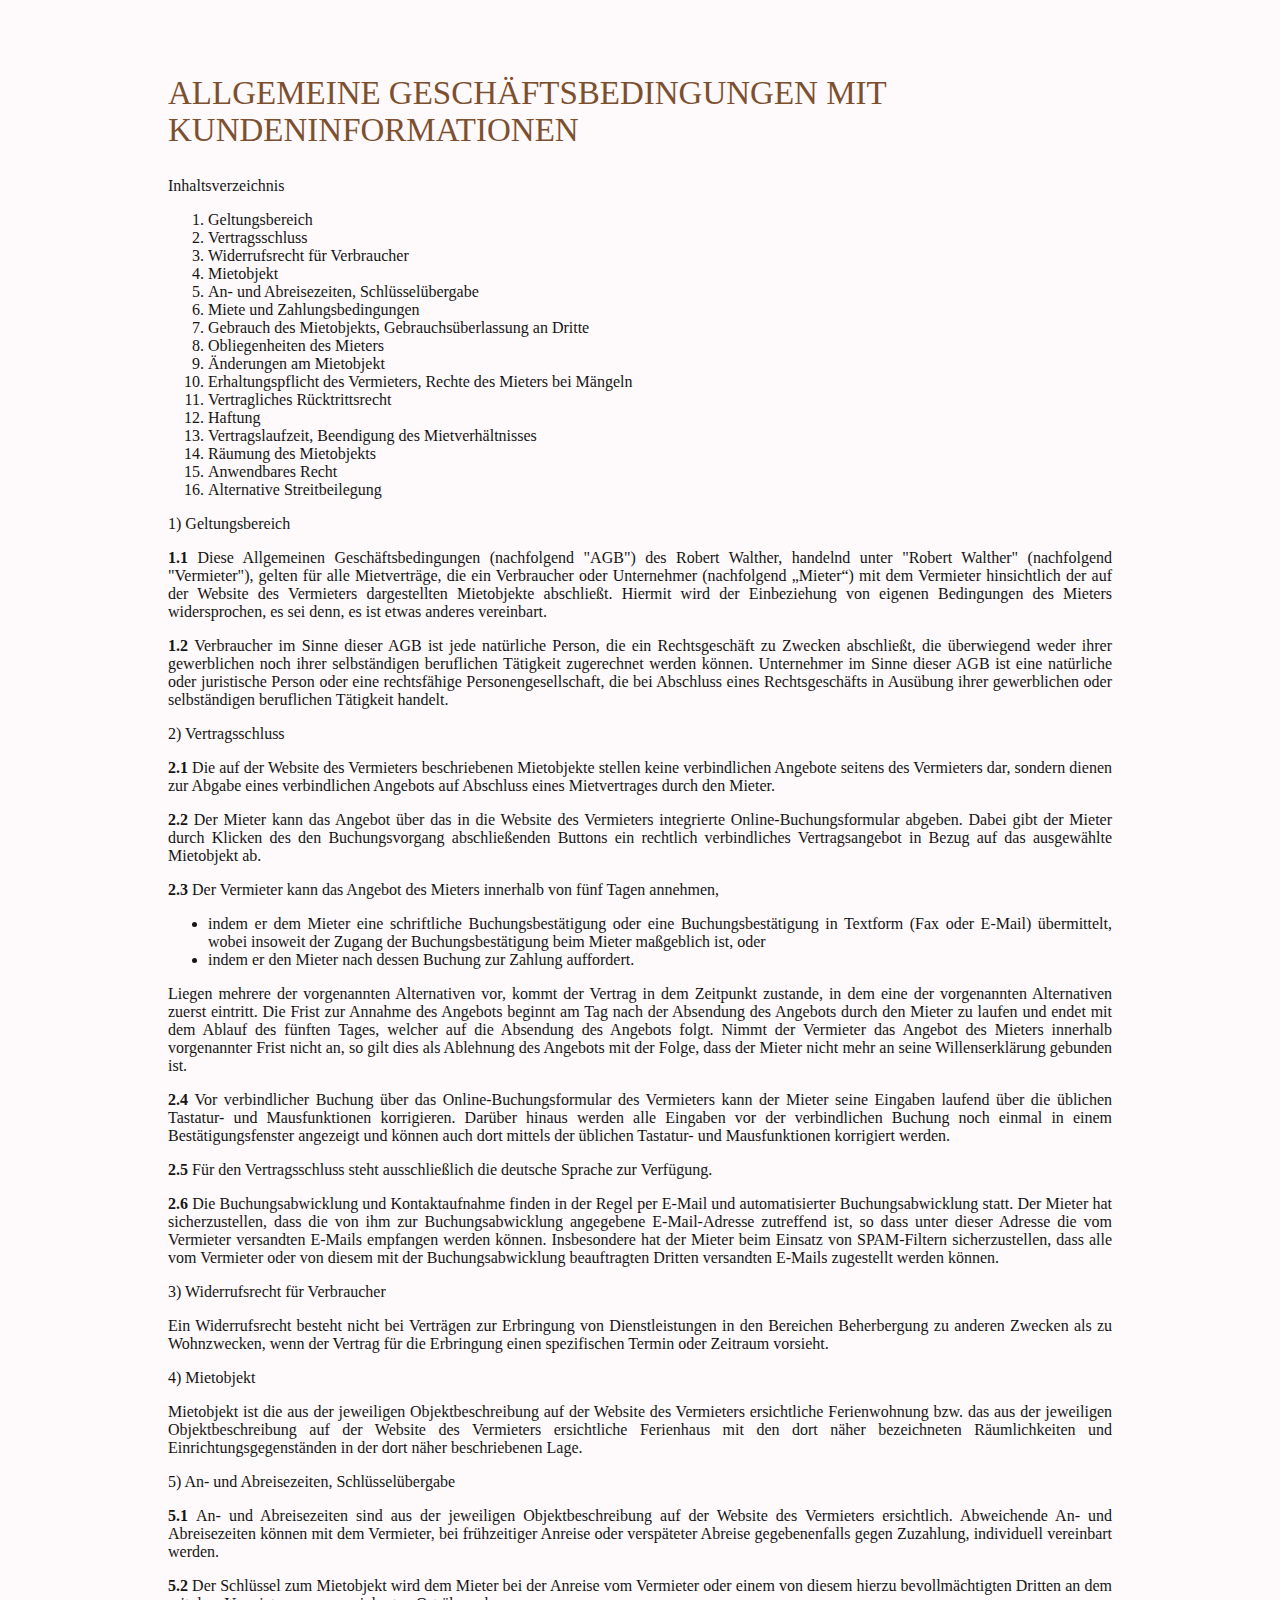
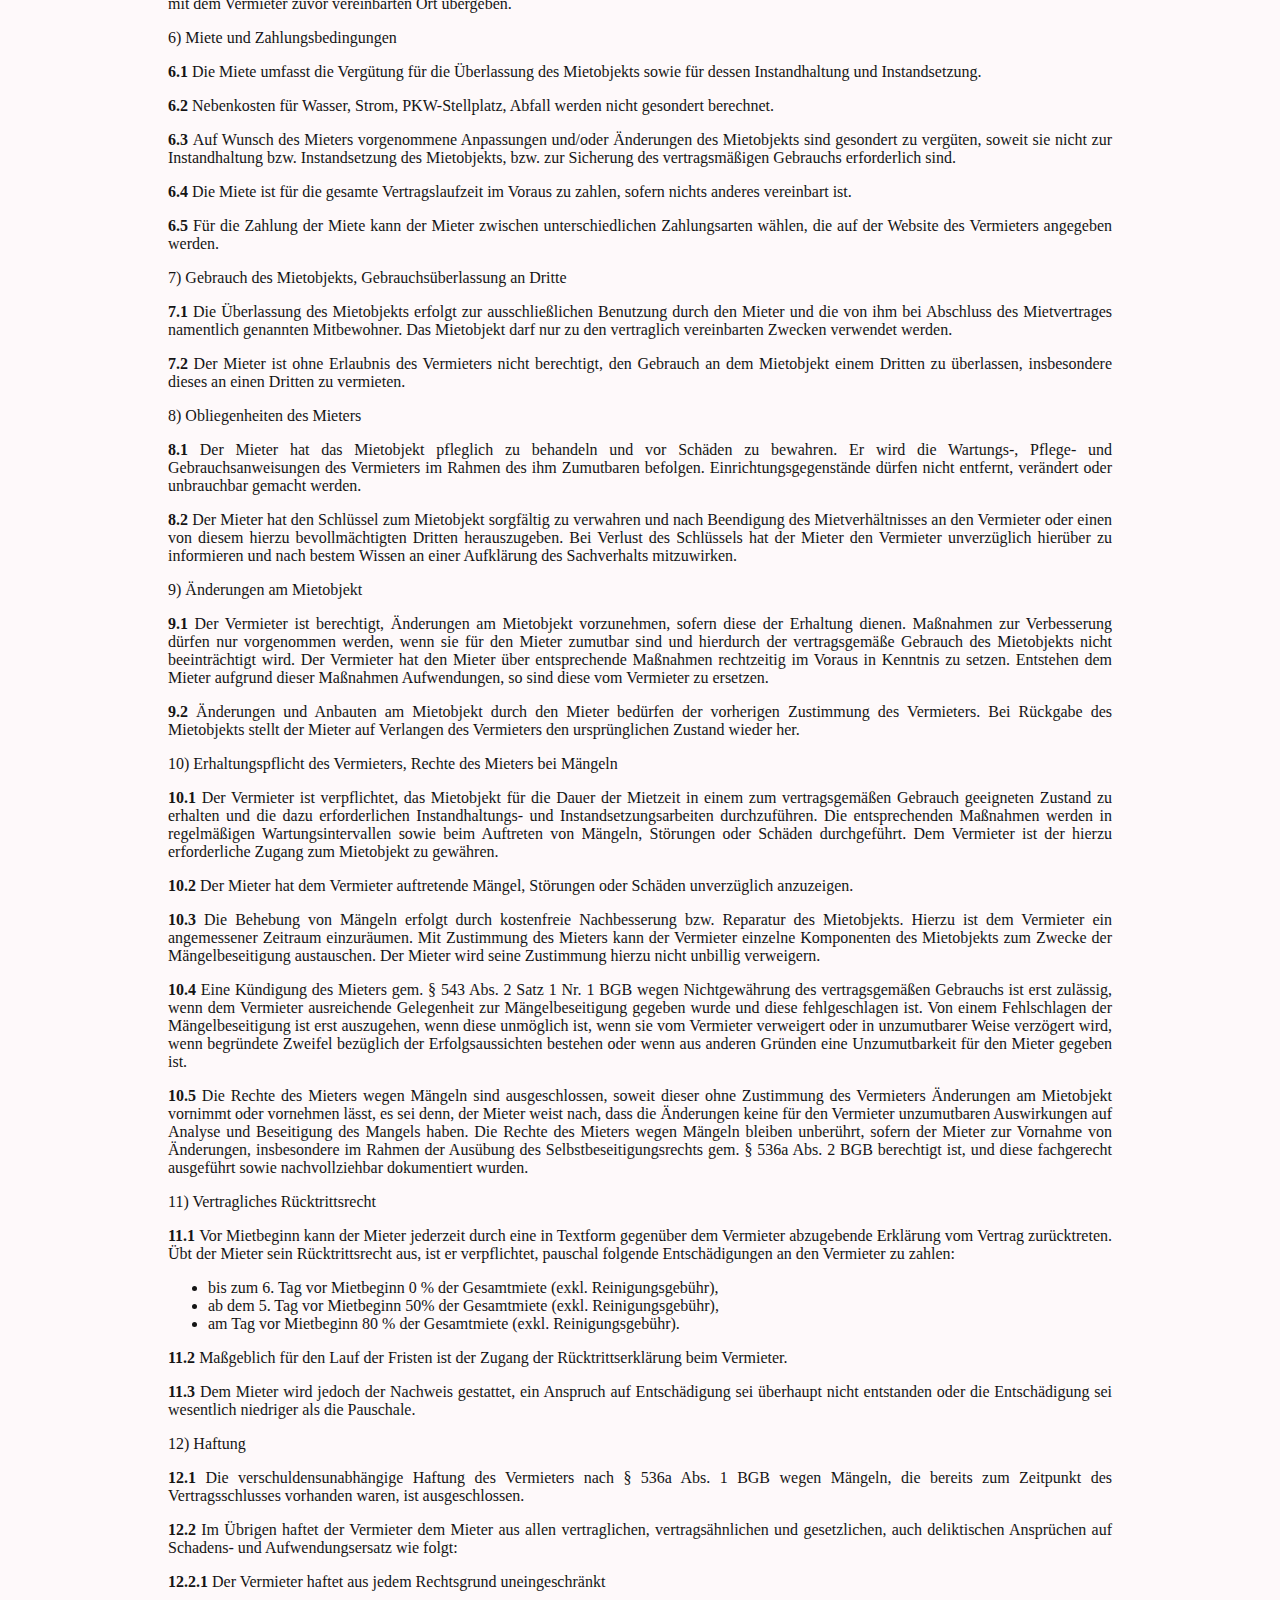
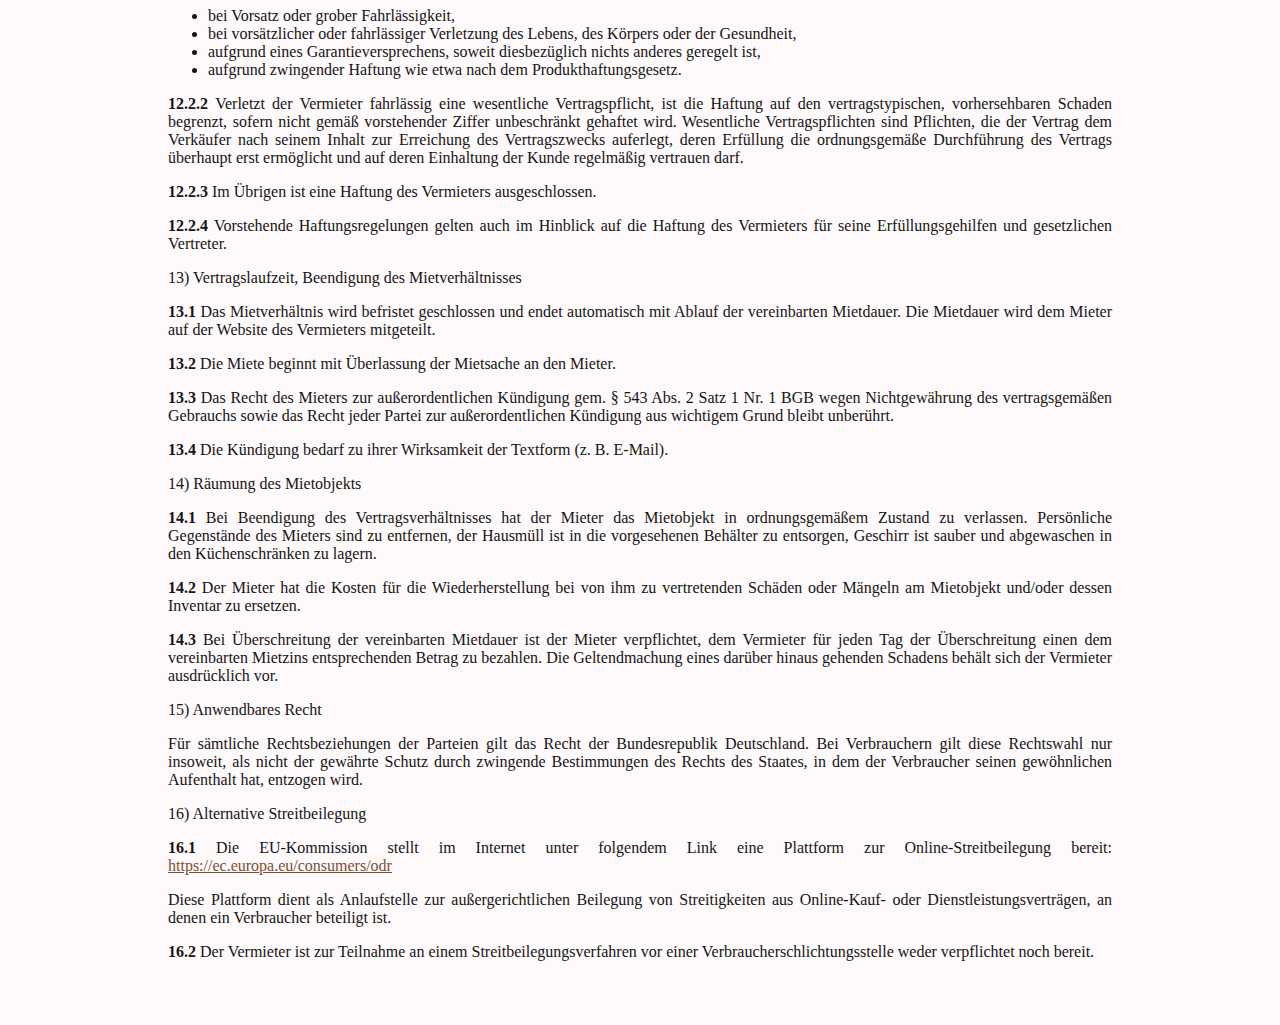
==== commit bbc2a2ca: "Add files via upload" ====
--- a/AGB.html
+++ b/AGB.html
@@ -7,7 +7,10 @@
         
     </head>
     <body data-ta="SA7HQwaNa4C9B6shjtw/mWQTBPiReCipxqCXo67bMmc=" tabIndex="0">
-        <div id="root"><div class="jss1"><div data-zone-type="content" class="jss2 jss6 jss106" data-shape="rectangle"><div style="z-index:97" class="jss3 jss5" data-styled-section-id="f9a98613-ff4e-40a4-b947-b3ee3d11ad12"></div><div style="z-index:97" class="jss4"><div class="jss8 jss12 jss11 jss14 jss107" data-top-level="true"><div class="jss8 jss13 jss9 jss14 jss108"><div class="jss17 jss30 jss42 jss54 jss18 jss109"></div></div><div class="jss8 jss13 jss9 jss14 jss111"><div class="jss17 jss30 jss42 jss54 jss18 jss112"><div class="jss57 jss58 jss113"><div class="jss64 jss65"><div><h2>ALLGEMEINE GESCHÄFTSBEDINGUNGEN MIT KUNDENINFORMATIONEN</h2></div></div></div><div class="jss57 jss58 jss115"><div class="jss116 jss65"><div><p>Inhaltsverzeichnis</p><ol><li style="text-align:justify;">Geltungsbereich</li><li style="text-align:justify;">Vertragsschluss</li><li style="text-align:justify;">Widerrufsrecht für Verbraucher</li><li style="text-align:justify;">Mietobjekt</li><li style="text-align:justify;">An- und Abreisezeiten, Schlüsselübergabe</li><li style="text-align:justify;">Miete und Zahlungsbedingungen</li><li style="text-align:justify;">Gebrauch des Mietobjekts, Gebrauchsüberlassung an Dritte</li><li style="text-align:justify;">Obliegenheiten des Mieters</li><li style="text-align:justify;">Änderungen am Mietobjekt</li><li style="text-align:justify;">Erhaltungspflicht des Vermieters, Rechte des Mieters bei Mängeln</li><li style="text-align:justify;">Vertragliches Rücktrittsrecht</li><li style="text-align:justify;">Haftung</li><li style="text-align:justify;">Vertragslaufzeit, Beendigung des Mietverhältnisses</li><li style="text-align:justify;">Räumung des Mietobjekts</li><li style="text-align:justify;">Anwendbares Recht</li><li style="text-align:justify;">Alternative Streitbeilegung</li></ol><p>1) Geltungsbereich</p><p style="text-align:justify;"><strong>1.1</strong>&nbsp;Diese Allgemeinen Geschäftsbedingungen (nachfolgend "AGB") des Robert Walther, handelnd unter "Robert Walther" (nachfolgend "Vermieter"), gelten für alle Mietverträge, die ein Verbraucher oder Unternehmer (nachfolgend „Mieter“) mit dem Vermieter hinsichtlich der auf der Website des Vermieters dargestellten Mietobjekte abschließt. Hiermit wird der Einbeziehung von eigenen Bedingungen des Mieters widersprochen, es sei denn, es ist etwas anderes vereinbart.</p><p style="text-align:justify;"><strong>1.2</strong>&nbsp;Verbraucher im Sinne dieser AGB ist jede natürliche Person, die ein Rechtsgeschäft zu Zwecken abschließt, die überwiegend weder ihrer gewerblichen noch ihrer selbständigen beruflichen Tätigkeit zugerechnet werden können. Unternehmer im Sinne dieser AGB ist eine natürliche oder juristische Person oder eine rechtsfähige Personengesellschaft, die bei Abschluss eines Rechtsgeschäfts in Ausübung ihrer gewerblichen oder selbständigen beruflichen Tätigkeit handelt.</p><p>2) Vertragsschluss</p><p style="text-align:justify;"><strong>2.1</strong>&nbsp;Die auf der Website des Vermieters beschriebenen Mietobjekte stellen keine verbindlichen Angebote seitens des Vermieters dar, sondern dienen zur Abgabe eines verbindlichen Angebots auf Abschluss eines Mietvertrages durch den Mieter.</p><p style="text-align:justify;"><strong>2.2</strong>&nbsp;Der Mieter kann das Angebot über das in die Website des Vermieters integrierte Online-Buchungsformular abgeben. Dabei gibt der Mieter durch Klicken des den Buchungsvorgang abschließenden Buttons ein rechtlich verbindliches Vertragsangebot in Bezug auf das ausgewählte Mietobjekt ab.</p><p style="text-align:justify;"><strong>2.3</strong>&nbsp;Der Vermieter kann das Angebot des Mieters innerhalb von fünf Tagen annehmen,</p><ul><li style="text-align:justify;">indem er dem Mieter eine schriftliche Buchungsbestätigung oder eine Buchungsbestätigung in Textform (Fax oder E-Mail) übermittelt, wobei insoweit der Zugang der Buchungsbestätigung beim Mieter maßgeblich ist, oder</li><li style="text-align:justify;">indem er den Mieter nach dessen Buchung zur Zahlung auffordert.</li></ul><p style="text-align:justify;">Liegen mehrere der vorgenannten Alternativen vor, kommt der Vertrag in dem Zeitpunkt zustande, in dem eine der vorgenannten Alternativen zuerst eintritt. Die Frist zur Annahme des Angebots beginnt am Tag nach der Absendung des Angebots durch den Mieter zu laufen und endet mit dem Ablauf des fünften Tages, welcher auf die Absendung des Angebots folgt. Nimmt der Vermieter das Angebot des Mieters innerhalb vorgenannter Frist nicht an, so gilt dies als Ablehnung des Angebots mit der Folge, dass der Mieter nicht mehr an seine Willenserklärung gebunden ist.</p><p style="text-align:justify;"><strong>2.4</strong>&nbsp;Vor verbindlicher Buchung über das Online-Buchungsformular des Vermieters kann der Mieter seine Eingaben laufend über die üblichen Tastatur- und Mausfunktionen korrigieren. Darüber hinaus werden alle Eingaben vor der verbindlichen Buchung noch einmal in einem Bestätigungsfenster angezeigt und können auch dort mittels der üblichen Tastatur- und Mausfunktionen korrigiert werden.</p><p style="text-align:justify;"><strong>2.5</strong>&nbsp;Für den Vertragsschluss steht ausschließlich die deutsche Sprache zur Verfügung.</p><p style="text-align:justify;"><strong>2.6</strong>&nbsp;Die Buchungsabwicklung und Kontaktaufnahme finden in der Regel per E-Mail und automatisierter Buchungsabwicklung statt. Der Mieter hat sicherzustellen, dass die von ihm zur Buchungsabwicklung angegebene E-Mail-Adresse zutreffend ist, so dass unter dieser Adresse die vom Vermieter versandten E-Mails empfangen werden können. Insbesondere hat der Mieter beim Einsatz von SPAM-Filtern sicherzustellen, dass alle vom Vermieter oder von diesem mit der Buchungsabwicklung beauftragten Dritten versandten E-Mails zugestellt werden können.</p><p>3) Widerrufsrecht für Verbraucher</p><p style="text-align:justify;">Ein Widerrufsrecht besteht nicht bei Verträgen zur Erbringung von Dienstleistungen in den Bereichen Beherbergung zu anderen Zwecken als zu Wohnzwecken, wenn der Vertrag für die Erbringung einen spezifischen Termin oder Zeitraum vorsieht.</p><p>4) Mietobjekt</p><p style="text-align:justify;">Mietobjekt ist die aus der jeweiligen Objektbeschreibung auf der Website des Vermieters ersichtliche Ferienwohnung bzw. das aus der jeweiligen Objektbeschreibung auf der Website des Vermieters ersichtliche Ferienhaus mit den dort näher bezeichneten Räumlichkeiten und Einrichtungsgegenständen in der dort näher beschriebenen Lage.</p><p>5) An- und Abreisezeiten, Schlüsselübergabe</p><p style="text-align:justify;"><strong>5.1</strong>&nbsp;An- und Abreisezeiten sind aus der jeweiligen Objektbeschreibung auf der Website des Vermieters ersichtlich. Abweichende An- und Abreisezeiten können mit dem Vermieter, bei frühzeitiger Anreise oder verspäteter Abreise gegebenenfalls gegen Zuzahlung, individuell vereinbart werden.</p><p style="text-align:justify;"><strong>5.2</strong>&nbsp;Der Schlüssel zum Mietobjekt wird dem Mieter bei der Anreise vom Vermieter oder einem von diesem hierzu bevollmächtigten Dritten an dem mit dem Vermieter zuvor vereinbarten Ort übergeben.</p><p>6) Miete und Zahlungsbedingungen</p><p style="text-align:justify;"><strong>6.1</strong>&nbsp;Die Miete umfasst die Vergütung für die Überlassung des Mietobjekts sowie für dessen Instandhaltung und Instandsetzung.</p><p style="text-align:justify;"><strong>6.2</strong>&nbsp;Nebenkosten für Wasser, Strom, PKW-Stellplatz, Abfall werden nicht gesondert berechnet.</p><p style="text-align:justify;"><strong>6.3</strong>&nbsp;Auf Wunsch des Mieters vorgenommene Anpassungen und/oder Änderungen des Mietobjekts sind gesondert zu vergüten, soweit sie nicht zur Instandhaltung bzw. Instandsetzung des Mietobjekts, bzw. zur Sicherung des vertragsmäßigen Gebrauchs erforderlich sind.</p><p style="text-align:justify;"><strong>6.4</strong>&nbsp;Die Miete ist für die gesamte Vertragslaufzeit im Voraus zu zahlen, sofern nichts anderes vereinbart ist.</p><p style="text-align:justify;"><strong>6.5</strong>&nbsp;Für die Zahlung der Miete kann der Mieter zwischen unterschiedlichen Zahlungsarten wählen, die auf der Website des Vermieters angegeben werden.</p><p>7) Gebrauch des Mietobjekts, Gebrauchsüberlassung an Dritte</p><p style="text-align:justify;"><strong>7.1</strong>&nbsp;Die Überlassung des Mietobjekts erfolgt zur ausschließlichen Benutzung durch den Mieter und die von ihm bei Abschluss des Mietvertrages namentlich genannten Mitbewohner. Das Mietobjekt darf nur zu den vertraglich vereinbarten Zwecken verwendet werden.</p><p style="text-align:justify;"><strong>7.2</strong>&nbsp;Der Mieter ist ohne Erlaubnis des Vermieters nicht berechtigt, den Gebrauch an dem Mietobjekt einem Dritten zu überlassen, insbesondere dieses an einen Dritten zu vermieten.</p><p>8) Obliegenheiten des Mieters</p><p style="text-align:justify;"><strong>8.1</strong>&nbsp;Der Mieter hat das Mietobjekt pfleglich zu behandeln und vor Schäden zu bewahren. Er wird die Wartungs-, Pflege- und Gebrauchsanweisungen des Vermieters im Rahmen des ihm Zumutbaren befolgen. Einrichtungsgegenstände dürfen nicht entfernt, verändert oder unbrauchbar gemacht werden.</p><p style="text-align:justify;"><strong>8.2</strong>&nbsp;Der Mieter hat den Schlüssel zum Mietobjekt sorgfältig zu verwahren und nach Beendigung des Mietverhältnisses an den Vermieter oder einen von diesem hierzu bevollmächtigten Dritten herauszugeben. Bei Verlust des Schlüssels hat der Mieter den Vermieter unverzüglich hierüber zu informieren und nach bestem Wissen an einer Aufklärung des Sachverhalts mitzuwirken.</p><p>9) Änderungen am Mietobjekt</p><p style="text-align:justify;"><strong>9.1</strong>&nbsp;Der Vermieter ist berechtigt, Änderungen am Mietobjekt vorzunehmen, sofern diese der Erhaltung dienen. Maßnahmen zur Verbesserung dürfen nur vorgenommen werden, wenn sie für den Mieter zumutbar sind und hierdurch der vertragsgemäße Gebrauch des Mietobjekts nicht beeinträchtigt wird. Der Vermieter hat den Mieter über entsprechende Maßnahmen rechtzeitig im Voraus in Kenntnis zu setzen. Entstehen dem Mieter aufgrund dieser Maßnahmen Aufwendungen, so sind diese vom Vermieter zu ersetzen.</p><p style="text-align:justify;"><strong>9.2</strong>&nbsp;Änderungen und Anbauten am Mietobjekt durch den Mieter bedürfen der vorherigen Zustimmung des Vermieters. Bei Rückgabe des Mietobjekts stellt der Mieter auf Verlangen des Vermieters den ursprünglichen Zustand wieder her.</p><p>10) Erhaltungspflicht des Vermieters, Rechte des Mieters bei Mängeln</p><p style="text-align:justify;"><strong>10.1</strong>&nbsp;Der Vermieter ist verpflichtet, das Mietobjekt für die Dauer der Mietzeit in einem zum vertragsgemäßen Gebrauch geeigneten Zustand zu erhalten und die dazu erforderlichen Instandhaltungs- und Instandsetzungsarbeiten durchzuführen. Die entsprechenden Maßnahmen werden in regelmäßigen Wartungsintervallen sowie beim Auftreten von Mängeln, Störungen oder Schäden durchgeführt. Dem Vermieter ist der hierzu erforderliche Zugang zum Mietobjekt zu gewähren.</p><p style="text-align:justify;"><strong>10.2</strong>&nbsp;Der Mieter hat dem Vermieter auftretende Mängel, Störungen oder Schäden unverzüglich anzuzeigen.</p><p style="text-align:justify;"><strong>10.3</strong>&nbsp;Die Behebung von Mängeln erfolgt durch kostenfreie Nachbesserung bzw. Reparatur des Mietobjekts. Hierzu ist dem Vermieter ein angemessener Zeitraum einzuräumen. Mit Zustimmung des Mieters kann der Vermieter einzelne Komponenten des Mietobjekts zum Zwecke der Mängelbeseitigung austauschen. Der Mieter wird seine Zustimmung hierzu nicht unbillig verweigern.</p><p style="text-align:justify;"><strong>10.4</strong>&nbsp;Eine Kündigung des Mieters gem. § 543 Abs. 2 Satz 1 Nr. 1 BGB wegen Nichtgewährung des vertragsgemäßen Gebrauchs ist erst zulässig, wenn dem Vermieter ausreichende Gelegenheit zur Mängelbeseitigung gegeben wurde und diese fehlgeschlagen ist. Von einem Fehlschlagen der Mängelbeseitigung ist erst auszugehen, wenn diese unmöglich ist, wenn sie vom Vermieter verweigert oder in unzumutbarer Weise verzögert wird, wenn begründete Zweifel bezüglich der Erfolgsaussichten bestehen oder wenn aus anderen Gründen eine Unzumutbarkeit für den Mieter gegeben ist.</p><p style="text-align:justify;"><strong>10.5</strong>&nbsp;Die Rechte des Mieters wegen Mängeln sind ausgeschlossen, soweit dieser ohne Zustimmung des Vermieters Änderungen am Mietobjekt vornimmt oder vornehmen lässt, es sei denn, der Mieter weist nach, dass die Änderungen keine für den Vermieter unzumutbaren Auswirkungen auf Analyse und Beseitigung des Mangels haben. Die Rechte des Mieters wegen Mängeln bleiben unberührt, sofern der Mieter zur Vornahme von Änderungen, insbesondere im Rahmen der Ausübung des Selbstbeseitigungsrechts gem. § 536a Abs. 2 BGB berechtigt ist, und diese fachgerecht ausgeführt sowie nachvollziehbar dokumentiert wurden.</p><p>11) Vertragliches Rücktrittsrecht</p><p style="text-align:justify;"><strong>11.1</strong>&nbsp;Vor Mietbeginn kann der Mieter jederzeit durch eine in Textform gegenüber dem Vermieter abzugebende Erklärung vom Vertrag zurücktreten. Übt der Mieter sein Rücktrittsrecht aus, ist er verpflichtet, pauschal folgende Entschädigungen an den Vermieter zu zahlen:</p><ul><li style="text-align:justify;">bei Rücktritt bis zum 30.Tag vor Mietbeginn 20 % der Gesamtmiete,</li><li style="text-align:justify;">29.-22.Tag vor Mietbeginn 25 % der Gesamtmiete,</li><li style="text-align:justify;">21.-15.Tag vor Mietbeginn 40 % der Gesamtmiete,</li><li style="text-align:justify;">14.-7.Tag vor Mietbeginn 50 % der Gesamtmiete,</li><li style="text-align:justify;">ab dem 6.Tag vor Mietbeginn 65 % der Gesamtmiete,</li><li style="text-align:justify;">am Tag vor Mietbeginn 80 % der Gesamtmiete.</li></ul><p style="text-align:justify;"><strong>11.2</strong>&nbsp;Maßgeblich für den Lauf der Fristen ist der Zugang der Rücktrittserklärung beim Vermieter.</p><p style="text-align:justify;"><strong>11.3</strong>&nbsp;Dem Mieter wird jedoch der Nachweis gestattet, ein Anspruch auf Entschädigung sei überhaupt nicht entstanden oder die Entschädigung sei wesentlich niedriger als die Pauschale.</p><p>12) Haftung</p><p style="text-align:justify;"><strong>12.1</strong>&nbsp;Die verschuldensunabhängige Haftung des Vermieters nach § 536a Abs. 1 BGB wegen Mängeln, die bereits zum Zeitpunkt des Vertragsschlusses vorhanden waren, ist ausgeschlossen.</p><p style="text-align:justify;"><strong>12.2</strong>&nbsp;Im Übrigen haftet der Vermieter dem Mieter aus allen vertraglichen, vertragsähnlichen und gesetzlichen, auch deliktischen Ansprüchen auf Schadens- und Aufwendungsersatz wie folgt:</p><p style="text-align:justify;"><strong>12.2.1</strong>&nbsp;Der Vermieter haftet aus jedem Rechtsgrund uneingeschränkt</p><ul><li style="text-align:justify;">bei Vorsatz oder grober Fahrlässigkeit,</li><li style="text-align:justify;">bei vorsätzlicher oder fahrlässiger Verletzung des Lebens, des Körpers oder der Gesundheit,</li><li style="text-align:justify;">aufgrund eines Garantieversprechens, soweit diesbezüglich nichts anderes geregelt ist,</li><li style="text-align:justify;">aufgrund zwingender Haftung wie etwa nach dem Produkthaftungsgesetz.</li></ul><p style="text-align:justify;"><strong>12.2.2</strong>&nbsp;Verletzt der Vermieter fahrlässig eine wesentliche Vertragspflicht, ist die Haftung auf den vertragstypischen, vorhersehbaren Schaden begrenzt, sofern nicht gemäß vorstehender Ziffer unbeschränkt gehaftet wird. Wesentliche Vertragspflichten sind Pflichten, die der Vertrag dem Verkäufer nach seinem Inhalt zur Erreichung des Vertragszwecks auferlegt, deren Erfüllung die ordnungsgemäße Durchführung des Vertrags überhaupt erst ermöglicht und auf deren Einhaltung der Kunde regelmäßig vertrauen darf.</p><p style="text-align:justify;"><strong>12.2.3</strong>&nbsp;Im Übrigen ist eine Haftung des Vermieters ausgeschlossen.</p><p style="text-align:justify;"><strong>12.2.4</strong>&nbsp;Vorstehende Haftungsregelungen gelten auch im Hinblick auf die Haftung des Vermieters für seine Erfüllungsgehilfen und gesetzlichen Vertreter.</p><p>13) Vertragslaufzeit, Beendigung des Mietverhältnisses</p><p style="text-align:justify;"><strong>13.1</strong>&nbsp;Das Mietverhältnis wird befristet geschlossen und endet automatisch mit Ablauf der vereinbarten Mietdauer. Die Mietdauer wird dem Mieter auf der Website des Vermieters mitgeteilt.</p><p style="text-align:justify;"><strong>13.2</strong>&nbsp;Die Miete beginnt mit Überlassung der Mietsache an den Mieter.</p><p style="text-align:justify;"><strong>13.3</strong>&nbsp;Das Recht des Mieters zur außerordentlichen Kündigung gem. § 543 Abs. 2 Satz 1 Nr. 1 BGB wegen Nichtgewährung des vertragsgemäßen Gebrauchs sowie das Recht jeder Partei zur außerordentlichen Kündigung aus wichtigem Grund bleibt unberührt.</p><p style="text-align:justify;"><strong>13.4</strong>&nbsp;Die Kündigung bedarf zu ihrer Wirksamkeit der Textform (z. B. E-Mail).</p><p>14) Räumung des Mietobjekts</p><p style="text-align:justify;"><strong>14.1</strong>&nbsp;Bei Beendigung des Vertragsverhältnisses hat der Mieter das Mietobjekt in ordnungsgemäßem Zustand zu verlassen. Persönliche Gegenstände des Mieters sind zu entfernen, der Hausmüll ist in die vorgesehenen Behälter zu entsorgen, Geschirr ist sauber und abgewaschen in den Küchenschränken zu lagern.</p><p style="text-align:justify;"><strong>14.2</strong>&nbsp;Der Mieter hat die Kosten für die Wiederherstellung bei von ihm zu vertretenden Schäden oder Mängeln am Mietobjekt und/oder dessen Inventar zu ersetzen.</p><p style="text-align:justify;"><strong>14.3</strong>&nbsp;Bei Überschreitung der vereinbarten Mietdauer ist der Mieter verpflichtet, dem Vermieter für jeden Tag der Überschreitung einen dem vereinbarten Mietzins entsprechenden Betrag zu bezahlen. Die Geltendmachung eines darüber hinaus gehenden Schadens behält sich der Vermieter ausdrücklich vor.</p><p>15) Anwendbares Recht</p><p style="text-align:justify;">Für sämtliche Rechtsbeziehungen der Parteien gilt das Recht der Bundesrepublik Deutschland. Bei Verbrauchern gilt diese Rechtswahl nur insoweit, als nicht der gewährte Schutz durch zwingende Bestimmungen des Rechts des Staates, in dem der Verbraucher seinen gewöhnlichen Aufenthalt hat, entzogen wird.</p><p>16) Alternative Streitbeilegung</p><p style="text-align:justify;"><strong>16.1</strong>&nbsp;Die EU-Kommission stellt im Internet unter folgendem Link eine Plattform zur Online-Streitbeilegung bereit: <a target="_blank" href="https://ec.europa.eu/consumers/odr">https://ec.europa.eu/consumers/odr</a></p><p style="text-align:justify;">Diese Plattform dient als Anlaufstelle zur außergerichtlichen Beilegung von Streitigkeiten aus Online-Kauf- oder Dienstleistungsverträgen, an denen ein Verbraucher beteiligt ist.</p><p style="text-align:justify;"><strong>16.2</strong>&nbsp;Der Vermieter ist zur Teilnahme an einem Streitbeilegungsverfahren vor einer Verbraucherschlichtungsstelle weder verpflichtet noch bereit.</p></div></div></div></div></div></div></div></div></div></div>
+        <div id="root"><div class="jss1"><div data-zone-type="content" class="jss2 jss6 jss106" data-shape="rectangle"><div style="z-index:97" class="jss3 jss5" data-styled-section-id="f9a98613-ff4e-40a4-b947-b3ee3d11ad12"></div><div style="z-index:97" class="jss4"><div class="jss8 jss12 jss11 jss14 jss107" data-top-level="true"><div class="jss8 jss13 jss9 jss14 jss108"><div class="jss17 jss30 jss42 jss54 jss18 jss109"></div></div><div class="jss8 jss13 jss9 jss14 jss111"><div class="jss17 jss30 jss42 jss54 jss18 jss112"><div class="jss57 jss58 jss113"><div class="jss64 jss65"><div><h2>ALLGEMEINE GESCHÄFTSBEDINGUNGEN MIT KUNDENINFORMATIONEN</h2></div></div></div><div class="jss57 jss58 jss115"><div class="jss116 jss65"><div><p>Inhaltsverzeichnis</p><ol><li style="text-align:justify;">Geltungsbereich</li><li style="text-align:justify;">Vertragsschluss</li><li style="text-align:justify;">Widerrufsrecht für Verbraucher</li><li style="text-align:justify;">Mietobjekt</li><li style="text-align:justify;">An- und Abreisezeiten, Schlüsselübergabe</li><li style="text-align:justify;">Miete und Zahlungsbedingungen</li><li style="text-align:justify;">Gebrauch des Mietobjekts, Gebrauchsüberlassung an Dritte</li><li style="text-align:justify;">Obliegenheiten des Mieters</li><li style="text-align:justify;">Änderungen am Mietobjekt</li><li style="text-align:justify;">Erhaltungspflicht des Vermieters, Rechte des Mieters bei Mängeln</li><li style="text-align:justify;">Vertragliches Rücktrittsrecht</li><li style="text-align:justify;">Haftung</li><li style="text-align:justify;">Vertragslaufzeit, Beendigung des Mietverhältnisses</li><li style="text-align:justify;">Räumung des Mietobjekts</li><li style="text-align:justify;">Anwendbares Recht</li><li style="text-align:justify;">Alternative Streitbeilegung</li></ol><p>1) Geltungsbereich</p><p style="text-align:justify;"><strong>1.1</strong>&nbsp;Diese Allgemeinen Geschäftsbedingungen (nachfolgend "AGB") des Robert Walther, handelnd unter "Robert Walther" (nachfolgend "Vermieter"), gelten für alle Mietverträge, die ein Verbraucher oder Unternehmer (nachfolgend „Mieter“) mit dem Vermieter hinsichtlich der auf der Website des Vermieters dargestellten Mietobjekte abschließt. Hiermit wird der Einbeziehung von eigenen Bedingungen des Mieters widersprochen, es sei denn, es ist etwas anderes vereinbart.</p><p style="text-align:justify;"><strong>1.2</strong>&nbsp;Verbraucher im Sinne dieser AGB ist jede natürliche Person, die ein Rechtsgeschäft zu Zwecken abschließt, die überwiegend weder ihrer gewerblichen noch ihrer selbständigen beruflichen Tätigkeit zugerechnet werden können. Unternehmer im Sinne dieser AGB ist eine natürliche oder juristische Person oder eine rechtsfähige Personengesellschaft, die bei Abschluss eines Rechtsgeschäfts in Ausübung ihrer gewerblichen oder selbständigen beruflichen Tätigkeit handelt.</p><p>2) Vertragsschluss</p><p style="text-align:justify;"><strong>2.1</strong>&nbsp;Die auf der Website des Vermieters beschriebenen Mietobjekte stellen keine verbindlichen Angebote seitens des Vermieters dar, sondern dienen zur Abgabe eines verbindlichen Angebots auf Abschluss eines Mietvertrages durch den Mieter.</p><p style="text-align:justify;"><strong>2.2</strong>&nbsp;Der Mieter kann das Angebot über das in die Website des Vermieters integrierte Online-Buchungsformular abgeben. Dabei gibt der Mieter durch Klicken des den Buchungsvorgang abschließenden Buttons ein rechtlich verbindliches Vertragsangebot in Bezug auf das ausgewählte Mietobjekt ab.</p><p style="text-align:justify;"><strong>2.3</strong>&nbsp;Der Vermieter kann das Angebot des Mieters innerhalb von fünf Tagen annehmen,</p><ul><li style="text-align:justify;">indem er dem Mieter eine schriftliche Buchungsbestätigung oder eine Buchungsbestätigung in Textform (Fax oder E-Mail) übermittelt, wobei insoweit der Zugang der Buchungsbestätigung beim Mieter maßgeblich ist, oder</li><li style="text-align:justify;">indem er den Mieter nach dessen Buchung zur Zahlung auffordert.</li></ul><p style="text-align:justify;">Liegen mehrere der vorgenannten Alternativen vor, kommt der Vertrag in dem Zeitpunkt zustande, in dem eine der vorgenannten Alternativen zuerst eintritt. Die Frist zur Annahme des Angebots beginnt am Tag nach der Absendung des Angebots durch den Mieter zu laufen und endet mit dem Ablauf des fünften Tages, welcher auf die Absendung des Angebots folgt. Nimmt der Vermieter das Angebot des Mieters innerhalb vorgenannter Frist nicht an, so gilt dies als Ablehnung des Angebots mit der Folge, dass der Mieter nicht mehr an seine Willenserklärung gebunden ist.</p><p style="text-align:justify;"><strong>2.4</strong>&nbsp;Vor verbindlicher Buchung über das Online-Buchungsformular des Vermieters kann der Mieter seine Eingaben laufend über die üblichen Tastatur- und Mausfunktionen korrigieren. Darüber hinaus werden alle Eingaben vor der verbindlichen Buchung noch einmal in einem Bestätigungsfenster angezeigt und können auch dort mittels der üblichen Tastatur- und Mausfunktionen korrigiert werden.</p><p style="text-align:justify;"><strong>2.5</strong>&nbsp;Für den Vertragsschluss steht ausschließlich die deutsche Sprache zur Verfügung.</p><p style="text-align:justify;"><strong>2.6</strong>&nbsp;Die Buchungsabwicklung und Kontaktaufnahme finden in der Regel per E-Mail und automatisierter Buchungsabwicklung statt. Der Mieter hat sicherzustellen, dass die von ihm zur Buchungsabwicklung angegebene E-Mail-Adresse zutreffend ist, so dass unter dieser Adresse die vom Vermieter versandten E-Mails empfangen werden können. Insbesondere hat der Mieter beim Einsatz von SPAM-Filtern sicherzustellen, dass alle vom Vermieter oder von diesem mit der Buchungsabwicklung beauftragten Dritten versandten E-Mails zugestellt werden können.</p><p>3) Widerrufsrecht für Verbraucher</p><p style="text-align:justify;">Ein Widerrufsrecht besteht nicht bei Verträgen zur Erbringung von Dienstleistungen in den Bereichen Beherbergung zu anderen Zwecken als zu Wohnzwecken, wenn der Vertrag für die Erbringung einen spezifischen Termin oder Zeitraum vorsieht.</p><p>4) Mietobjekt</p><p style="text-align:justify;">Mietobjekt ist die aus der jeweiligen Objektbeschreibung auf der Website des Vermieters ersichtliche Ferienwohnung bzw. das aus der jeweiligen Objektbeschreibung auf der Website des Vermieters ersichtliche Ferienhaus mit den dort näher bezeichneten Räumlichkeiten und Einrichtungsgegenständen in der dort näher beschriebenen Lage.</p><p>5) An- und Abreisezeiten, Schlüsselübergabe</p><p style="text-align:justify;"><strong>5.1</strong>&nbsp;An- und Abreisezeiten sind aus der jeweiligen Objektbeschreibung auf der Website des Vermieters ersichtlich. Abweichende An- und Abreisezeiten können mit dem Vermieter, bei frühzeitiger Anreise oder verspäteter Abreise gegebenenfalls gegen Zuzahlung, individuell vereinbart werden.</p><p style="text-align:justify;"><strong>5.2</strong>&nbsp;Der Schlüssel zum Mietobjekt wird dem Mieter bei der Anreise vom Vermieter oder einem von diesem hierzu bevollmächtigten Dritten an dem mit dem Vermieter zuvor vereinbarten Ort übergeben.</p><p>6) Miete und Zahlungsbedingungen</p><p style="text-align:justify;"><strong>6.1</strong>&nbsp;Die Miete umfasst die Vergütung für die Überlassung des Mietobjekts sowie für dessen Instandhaltung und Instandsetzung.</p><p style="text-align:justify;"><strong>6.2</strong>&nbsp;Nebenkosten für Wasser, Strom, PKW-Stellplatz, Abfall werden nicht gesondert berechnet.</p><p style="text-align:justify;"><strong>6.3</strong>&nbsp;Auf Wunsch des Mieters vorgenommene Anpassungen und/oder Änderungen des Mietobjekts sind gesondert zu vergüten, soweit sie nicht zur Instandhaltung bzw. Instandsetzung des Mietobjekts, bzw. zur Sicherung des vertragsmäßigen Gebrauchs erforderlich sind.</p><p style="text-align:justify;"><strong>6.4</strong>&nbsp;Die Miete ist für die gesamte Vertragslaufzeit im Voraus zu zahlen, sofern nichts anderes vereinbart ist.</p><p style="text-align:justify;"><strong>6.5</strong>&nbsp;Für die Zahlung der Miete kann der Mieter zwischen unterschiedlichen Zahlungsarten wählen, die auf der Website des Vermieters angegeben werden.</p><p>7) Gebrauch des Mietobjekts, Gebrauchsüberlassung an Dritte</p><p style="text-align:justify;"><strong>7.1</strong>&nbsp;Die Überlassung des Mietobjekts erfolgt zur ausschließlichen Benutzung durch den Mieter und die von ihm bei Abschluss des Mietvertrages namentlich genannten Mitbewohner. Das Mietobjekt darf nur zu den vertraglich vereinbarten Zwecken verwendet werden.</p><p style="text-align:justify;"><strong>7.2</strong>&nbsp;Der Mieter ist ohne Erlaubnis des Vermieters nicht berechtigt, den Gebrauch an dem Mietobjekt einem Dritten zu überlassen, insbesondere dieses an einen Dritten zu vermieten.</p><p>8) Obliegenheiten des Mieters</p><p style="text-align:justify;"><strong>8.1</strong>&nbsp;Der Mieter hat das Mietobjekt pfleglich zu behandeln und vor Schäden zu bewahren. Er wird die Wartungs-, Pflege- und Gebrauchsanweisungen des Vermieters im Rahmen des ihm Zumutbaren befolgen. Einrichtungsgegenstände dürfen nicht entfernt, verändert oder unbrauchbar gemacht werden.</p><p style="text-align:justify;"><strong>8.2</strong>&nbsp;Der Mieter hat den Schlüssel zum Mietobjekt sorgfältig zu verwahren und nach Beendigung des Mietverhältnisses an den Vermieter oder einen von diesem hierzu bevollmächtigten Dritten herauszugeben. Bei Verlust des Schlüssels hat der Mieter den Vermieter unverzüglich hierüber zu informieren und nach bestem Wissen an einer Aufklärung des Sachverhalts mitzuwirken.</p><p>9) Änderungen am Mietobjekt</p><p style="text-align:justify;"><strong>9.1</strong>&nbsp;Der Vermieter ist berechtigt, Änderungen am Mietobjekt vorzunehmen, sofern diese der Erhaltung dienen. Maßnahmen zur Verbesserung dürfen nur vorgenommen werden, wenn sie für den Mieter zumutbar sind und hierdurch der vertragsgemäße Gebrauch des Mietobjekts nicht beeinträchtigt wird. Der Vermieter hat den Mieter über entsprechende Maßnahmen rechtzeitig im Voraus in Kenntnis zu setzen. Entstehen dem Mieter aufgrund dieser Maßnahmen Aufwendungen, so sind diese vom Vermieter zu ersetzen.</p><p style="text-align:justify;"><strong>9.2</strong>&nbsp;Änderungen und Anbauten am Mietobjekt durch den Mieter bedürfen der vorherigen Zustimmung des Vermieters. Bei Rückgabe des Mietobjekts stellt der Mieter auf Verlangen des Vermieters den ursprünglichen Zustand wieder her.</p><p>10) Erhaltungspflicht des Vermieters, Rechte des Mieters bei Mängeln</p><p style="text-align:justify;"><strong>10.1</strong>&nbsp;Der Vermieter ist verpflichtet, das Mietobjekt für die Dauer der Mietzeit in einem zum vertragsgemäßen Gebrauch geeigneten Zustand zu erhalten und die dazu erforderlichen Instandhaltungs- und Instandsetzungsarbeiten durchzuführen. Die entsprechenden Maßnahmen werden in regelmäßigen Wartungsintervallen sowie beim Auftreten von Mängeln, Störungen oder Schäden durchgeführt. Dem Vermieter ist der hierzu erforderliche Zugang zum Mietobjekt zu gewähren.</p><p style="text-align:justify;"><strong>10.2</strong>&nbsp;Der Mieter hat dem Vermieter auftretende Mängel, Störungen oder Schäden unverzüglich anzuzeigen.</p><p style="text-align:justify;"><strong>10.3</strong>&nbsp;Die Behebung von Mängeln erfolgt durch kostenfreie Nachbesserung bzw. Reparatur des Mietobjekts. Hierzu ist dem Vermieter ein angemessener Zeitraum einzuräumen. Mit Zustimmung des Mieters kann der Vermieter einzelne Komponenten des Mietobjekts zum Zwecke der Mängelbeseitigung austauschen. Der Mieter wird seine Zustimmung hierzu nicht unbillig verweigern.</p><p style="text-align:justify;"><strong>10.4</strong>&nbsp;Eine Kündigung des Mieters gem. § 543 Abs. 2 Satz 1 Nr. 1 BGB wegen Nichtgewährung des vertragsgemäßen Gebrauchs ist erst zulässig, wenn dem Vermieter ausreichende Gelegenheit zur Mängelbeseitigung gegeben wurde und diese fehlgeschlagen ist. Von einem Fehlschlagen der Mängelbeseitigung ist erst auszugehen, wenn diese unmöglich ist, wenn sie vom Vermieter verweigert oder in unzumutbarer Weise verzögert wird, wenn begründete Zweifel bezüglich der Erfolgsaussichten bestehen oder wenn aus anderen Gründen eine Unzumutbarkeit für den Mieter gegeben ist.</p><p style="text-align:justify;"><strong>10.5</strong>&nbsp;Die Rechte des Mieters wegen Mängeln sind ausgeschlossen, soweit dieser ohne Zustimmung des Vermieters Änderungen am Mietobjekt vornimmt oder vornehmen lässt, es sei denn, der Mieter weist nach, dass die Änderungen keine für den Vermieter unzumutbaren Auswirkungen auf Analyse und Beseitigung des Mangels haben. Die Rechte des Mieters wegen Mängeln bleiben unberührt, sofern der Mieter zur Vornahme von Änderungen, insbesondere im Rahmen der Ausübung des Selbstbeseitigungsrechts gem. § 536a Abs. 2 BGB berechtigt ist, und diese fachgerecht ausgeführt sowie nachvollziehbar dokumentiert wurden.</p><p>11) Vertragliches Rücktrittsrecht</p><p style="text-align:justify;"><strong>11.1</strong>&nbsp;Vor Mietbeginn kann der Mieter jederzeit durch eine in Textform gegenüber dem Vermieter abzugebende Erklärung vom Vertrag zurücktreten. Übt der Mieter sein Rücktrittsrecht aus, ist er verpflichtet, pauschal folgende Entschädigungen an den Vermieter zu zahlen:</p><ul><li style="text-align:justify;">bis zum 6. Tag vor Mietbeginn 0 % der Gesamtmiete (exkl. Reinigungsgebühr),</li>
+          <li style="text-align:justify;">ab dem 5. Tag vor Mietbeginn 50% der Gesamtmiete (exkl. Reinigungsgebühr),</li>
+          <li style="text-align:justify;">am Tag vor Mietbeginn 80 % der Gesamtmiete (exkl. Reinigungsgebühr).</li>
+        </ul><p style="text-align:justify;"><strong>11.2</strong>&nbsp;Maßgeblich für den Lauf der Fristen ist der Zugang der Rücktrittserklärung beim Vermieter.</p><p style="text-align:justify;"><strong>11.3</strong>&nbsp;Dem Mieter wird jedoch der Nachweis gestattet, ein Anspruch auf Entschädigung sei überhaupt nicht entstanden oder die Entschädigung sei wesentlich niedriger als die Pauschale.</p><p>12) Haftung</p><p style="text-align:justify;"><strong>12.1</strong>&nbsp;Die verschuldensunabhängige Haftung des Vermieters nach § 536a Abs. 1 BGB wegen Mängeln, die bereits zum Zeitpunkt des Vertragsschlusses vorhanden waren, ist ausgeschlossen.</p><p style="text-align:justify;"><strong>12.2</strong>&nbsp;Im Übrigen haftet der Vermieter dem Mieter aus allen vertraglichen, vertragsähnlichen und gesetzlichen, auch deliktischen Ansprüchen auf Schadens- und Aufwendungsersatz wie folgt:</p><p style="text-align:justify;"><strong>12.2.1</strong>&nbsp;Der Vermieter haftet aus jedem Rechtsgrund uneingeschränkt</p><ul><li style="text-align:justify;">bei Vorsatz oder grober Fahrlässigkeit,</li><li style="text-align:justify;">bei vorsätzlicher oder fahrlässiger Verletzung des Lebens, des Körpers oder der Gesundheit,</li><li style="text-align:justify;">aufgrund eines Garantieversprechens, soweit diesbezüglich nichts anderes geregelt ist,</li><li style="text-align:justify;">aufgrund zwingender Haftung wie etwa nach dem Produkthaftungsgesetz.</li></ul><p style="text-align:justify;"><strong>12.2.2</strong>&nbsp;Verletzt der Vermieter fahrlässig eine wesentliche Vertragspflicht, ist die Haftung auf den vertragstypischen, vorhersehbaren Schaden begrenzt, sofern nicht gemäß vorstehender Ziffer unbeschränkt gehaftet wird. Wesentliche Vertragspflichten sind Pflichten, die der Vertrag dem Verkäufer nach seinem Inhalt zur Erreichung des Vertragszwecks auferlegt, deren Erfüllung die ordnungsgemäße Durchführung des Vertrags überhaupt erst ermöglicht und auf deren Einhaltung der Kunde regelmäßig vertrauen darf.</p><p style="text-align:justify;"><strong>12.2.3</strong>&nbsp;Im Übrigen ist eine Haftung des Vermieters ausgeschlossen.</p><p style="text-align:justify;"><strong>12.2.4</strong>&nbsp;Vorstehende Haftungsregelungen gelten auch im Hinblick auf die Haftung des Vermieters für seine Erfüllungsgehilfen und gesetzlichen Vertreter.</p><p>13) Vertragslaufzeit, Beendigung des Mietverhältnisses</p><p style="text-align:justify;"><strong>13.1</strong>&nbsp;Das Mietverhältnis wird befristet geschlossen und endet automatisch mit Ablauf der vereinbarten Mietdauer. Die Mietdauer wird dem Mieter auf der Website des Vermieters mitgeteilt.</p><p style="text-align:justify;"><strong>13.2</strong>&nbsp;Die Miete beginnt mit Überlassung der Mietsache an den Mieter.</p><p style="text-align:justify;"><strong>13.3</strong>&nbsp;Das Recht des Mieters zur außerordentlichen Kündigung gem. § 543 Abs. 2 Satz 1 Nr. 1 BGB wegen Nichtgewährung des vertragsgemäßen Gebrauchs sowie das Recht jeder Partei zur außerordentlichen Kündigung aus wichtigem Grund bleibt unberührt.</p><p style="text-align:justify;"><strong>13.4</strong>&nbsp;Die Kündigung bedarf zu ihrer Wirksamkeit der Textform (z. B. E-Mail).</p><p>14) Räumung des Mietobjekts</p><p style="text-align:justify;"><strong>14.1</strong>&nbsp;Bei Beendigung des Vertragsverhältnisses hat der Mieter das Mietobjekt in ordnungsgemäßem Zustand zu verlassen. Persönliche Gegenstände des Mieters sind zu entfernen, der Hausmüll ist in die vorgesehenen Behälter zu entsorgen, Geschirr ist sauber und abgewaschen in den Küchenschränken zu lagern.</p><p style="text-align:justify;"><strong>14.2</strong>&nbsp;Der Mieter hat die Kosten für die Wiederherstellung bei von ihm zu vertretenden Schäden oder Mängeln am Mietobjekt und/oder dessen Inventar zu ersetzen.</p><p style="text-align:justify;"><strong>14.3</strong>&nbsp;Bei Überschreitung der vereinbarten Mietdauer ist der Mieter verpflichtet, dem Vermieter für jeden Tag der Überschreitung einen dem vereinbarten Mietzins entsprechenden Betrag zu bezahlen. Die Geltendmachung eines darüber hinaus gehenden Schadens behält sich der Vermieter ausdrücklich vor.</p><p>15) Anwendbares Recht</p><p style="text-align:justify;">Für sämtliche Rechtsbeziehungen der Parteien gilt das Recht der Bundesrepublik Deutschland. Bei Verbrauchern gilt diese Rechtswahl nur insoweit, als nicht der gewährte Schutz durch zwingende Bestimmungen des Rechts des Staates, in dem der Verbraucher seinen gewöhnlichen Aufenthalt hat, entzogen wird.</p><p>16) Alternative Streitbeilegung</p><p style="text-align:justify;"><strong>16.1</strong>&nbsp;Die EU-Kommission stellt im Internet unter folgendem Link eine Plattform zur Online-Streitbeilegung bereit: <a target="_blank" href="https://ec.europa.eu/consumers/odr">https://ec.europa.eu/consumers/odr</a></p><p style="text-align:justify;">Diese Plattform dient als Anlaufstelle zur außergerichtlichen Beilegung von Streitigkeiten aus Online-Kauf- oder Dienstleistungsverträgen, an denen ein Verbraucher beteiligt ist.</p><p style="text-align:justify;"><strong>16.2</strong>&nbsp;Der Vermieter ist zur Teilnahme an einem Streitbeilegungsverfahren vor einer Verbraucherschlichtungsstelle weder verpflichtet noch bereit.</p></div></div></div></div></div></div></div></div></div></div>
         
     </body>
 </html>